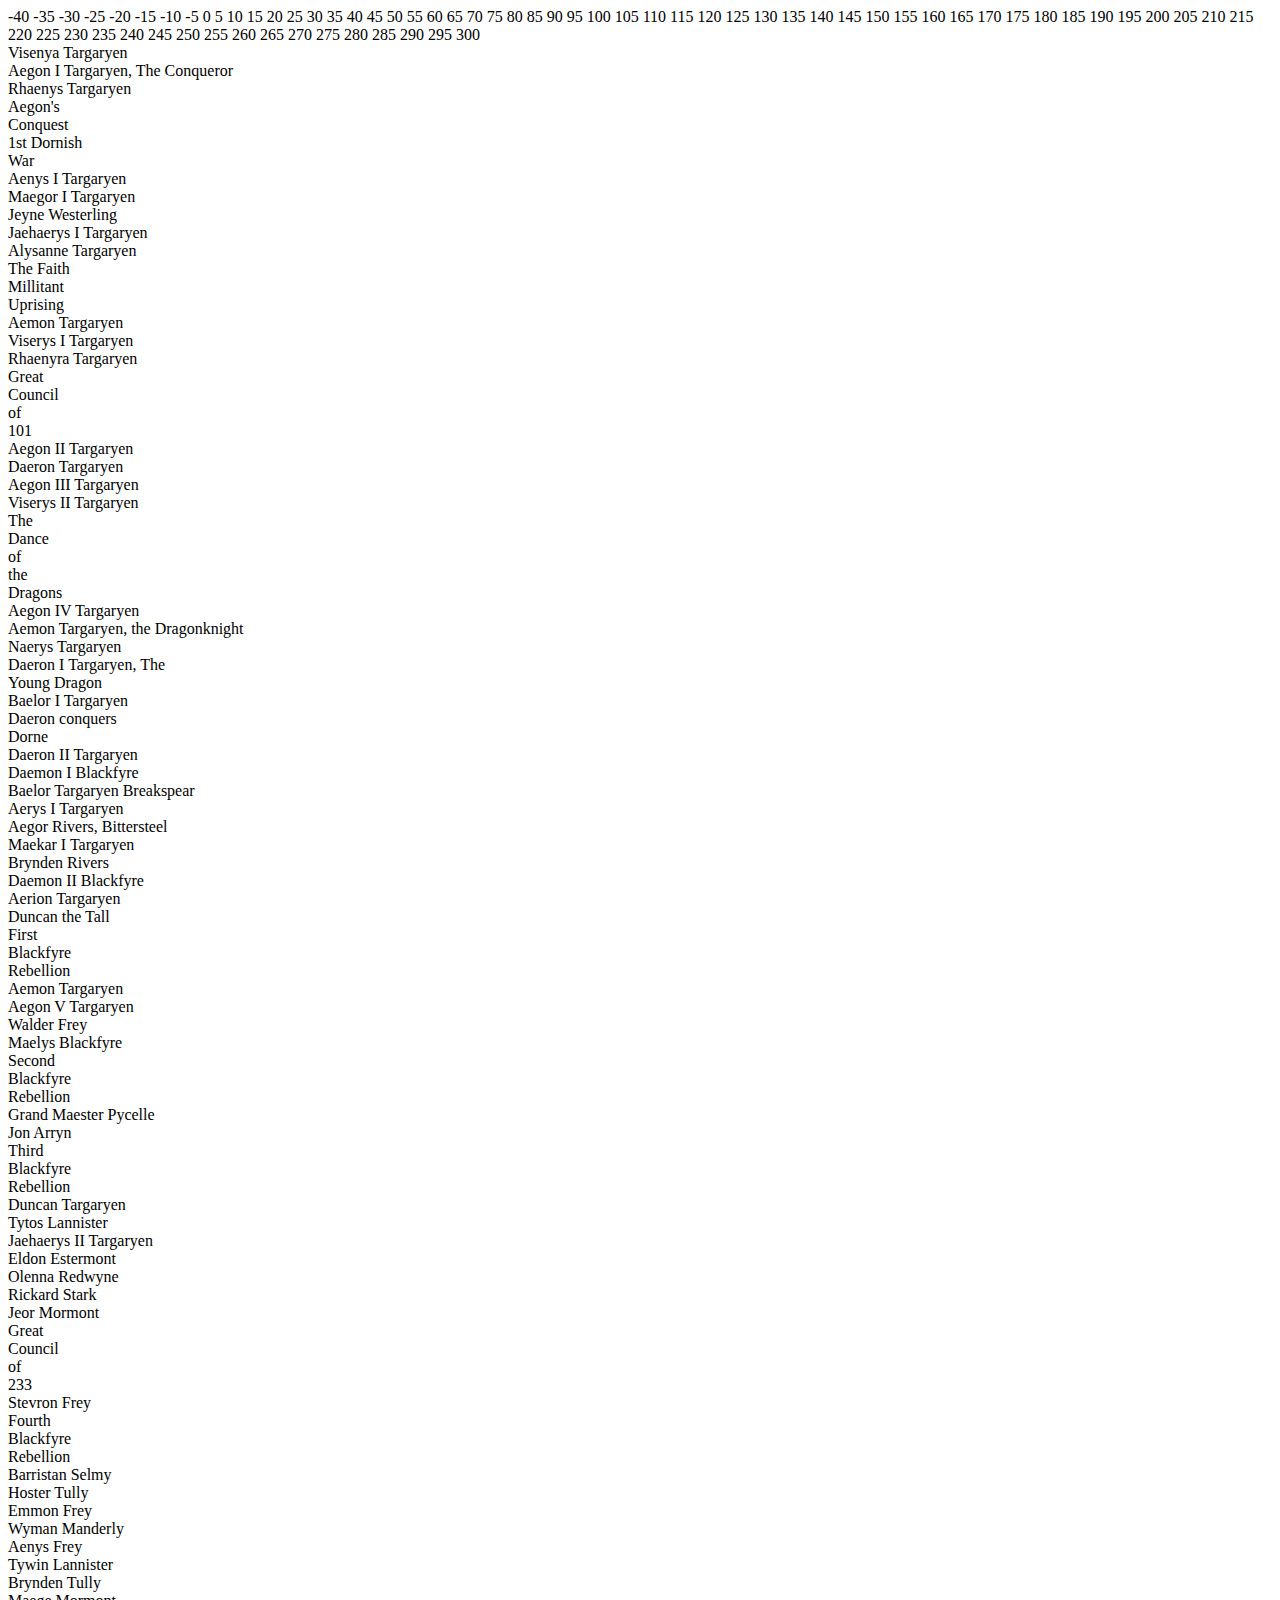
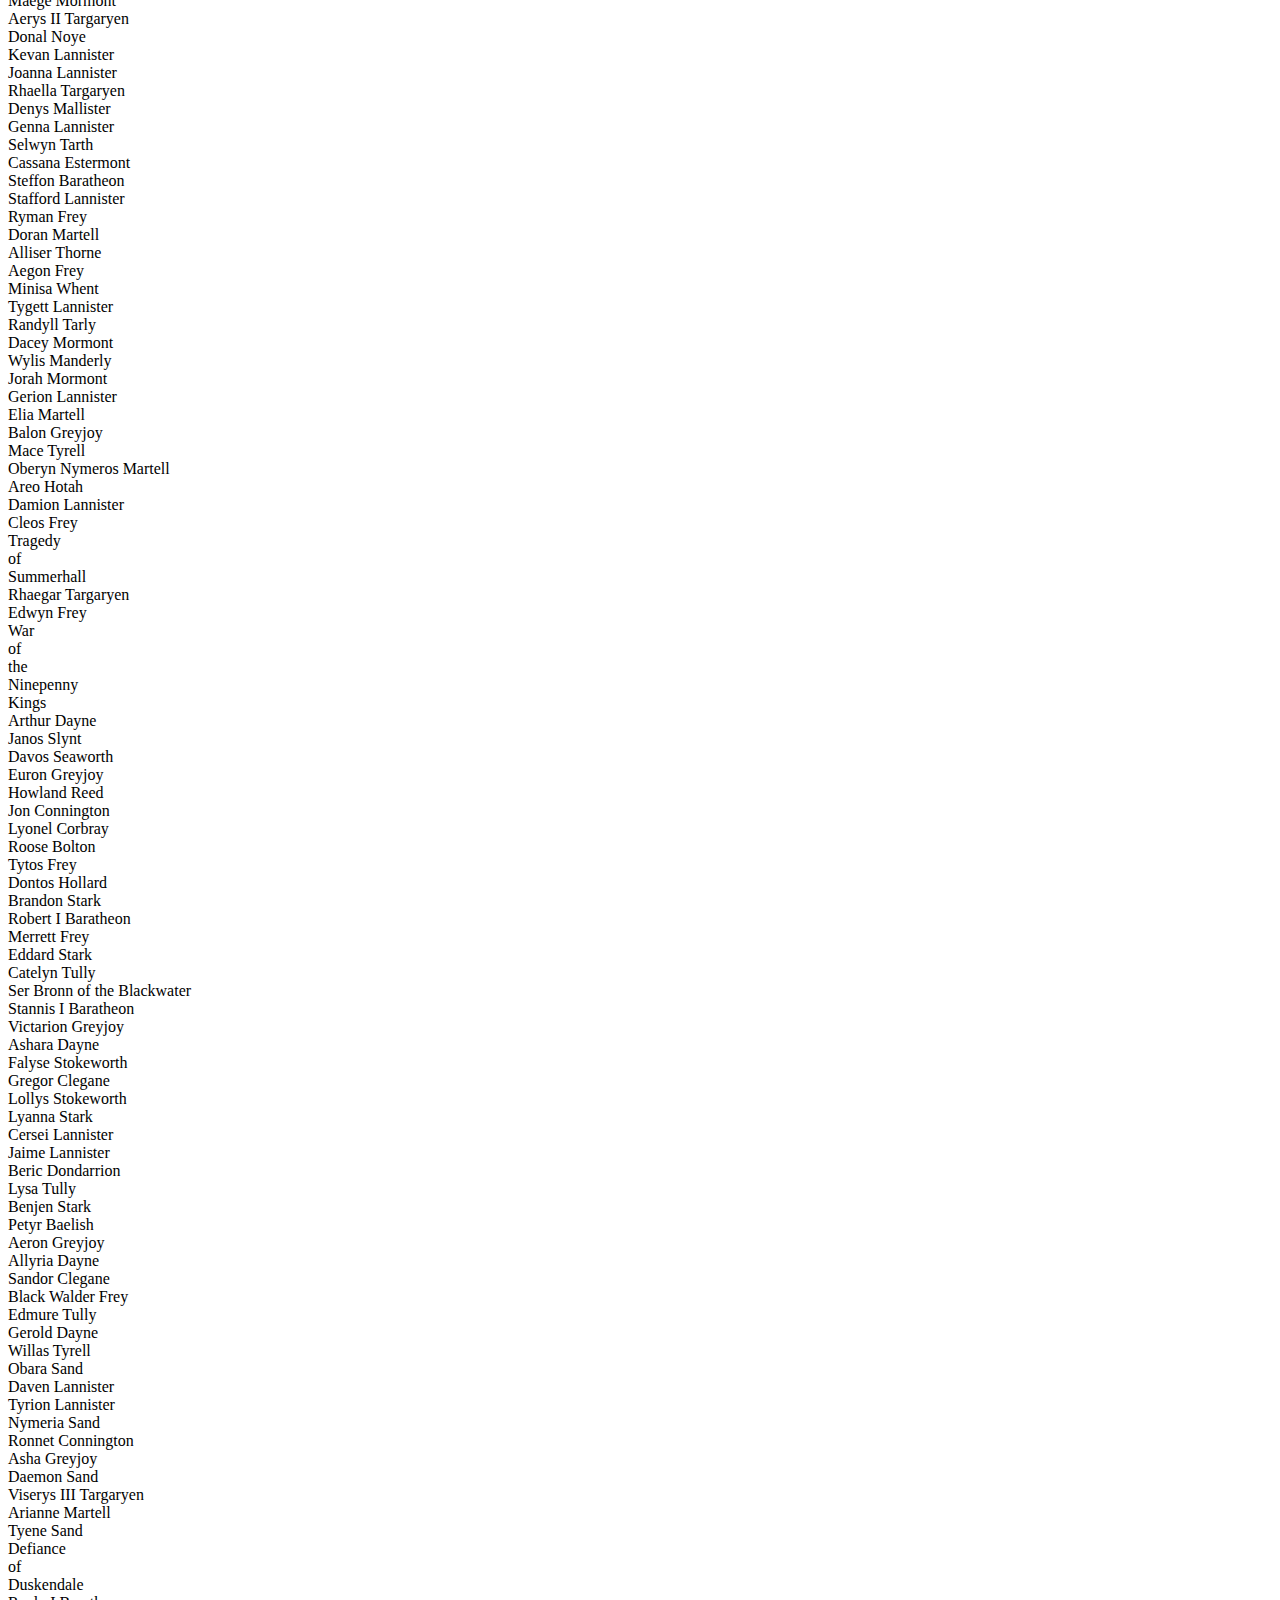
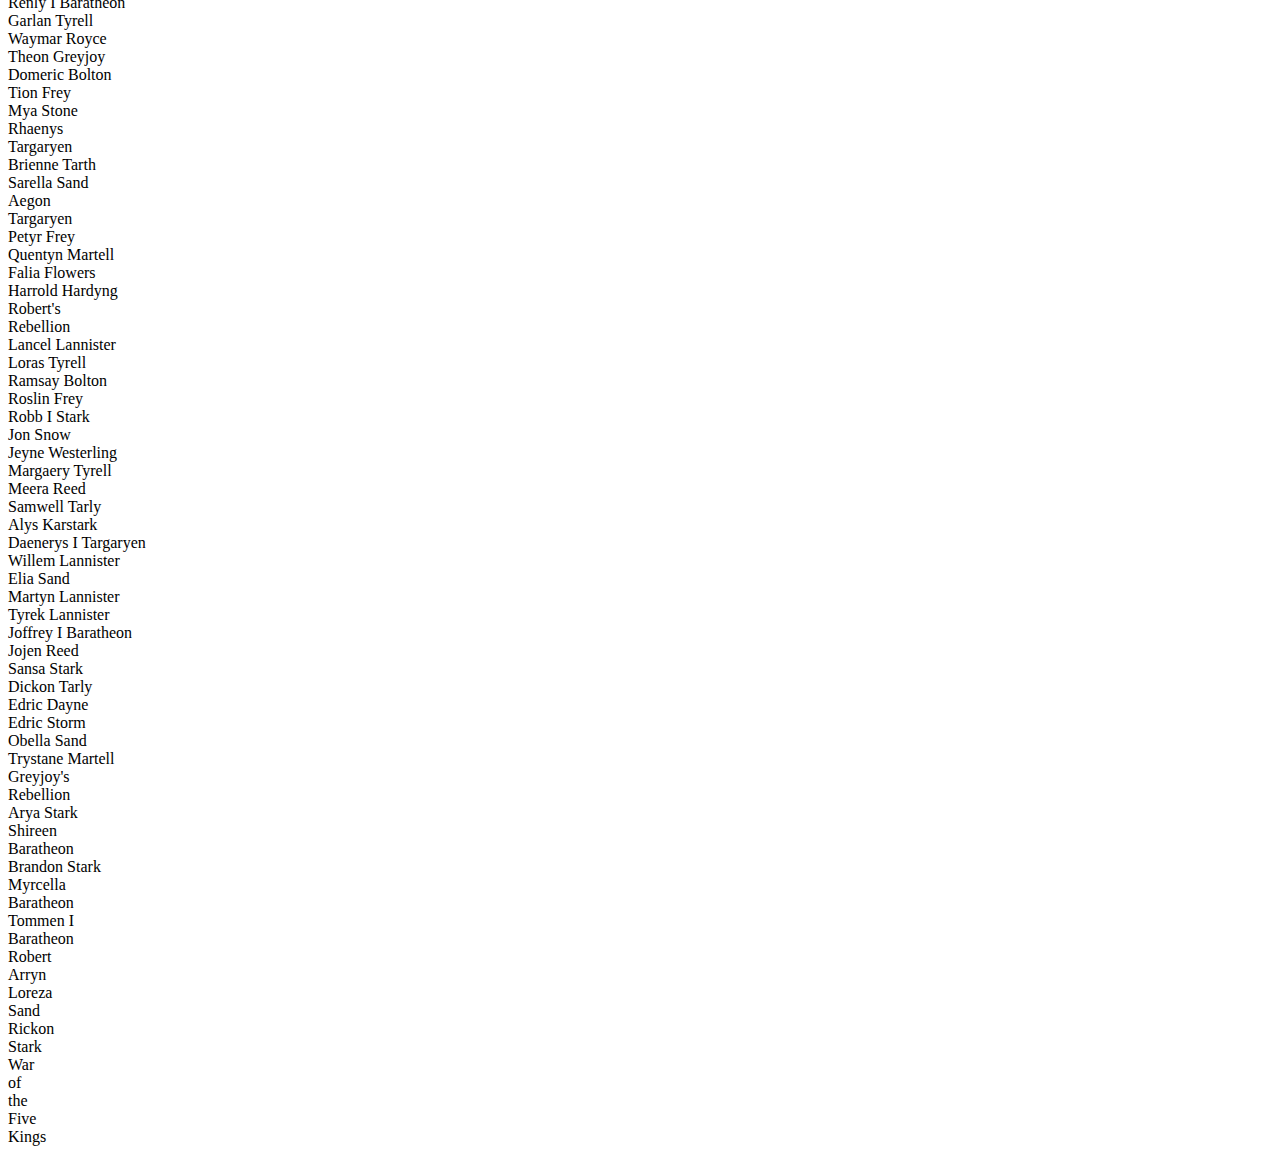
==== index.html @ 1d9d742e "Timeline" ====
<!DOCTYPE html>
<html>
    <link rel="stylesheet" href="D:\Users\malbright\Documents\Personal Projects\Website\asoiaf\asoiaf.css">
    <script type="text/javascript" src="D:\Users\malbright\Documents\Personal Projects\Website\asoiaf\asoiaf.js"></script>
  
<title>A Visual Guide to A Song of Ice and Fire Contemporaries</title>
<body>
	
		<label class="demoItem2"> -40</label>
		<label>-35</label>
		<label>-30</label>
		<label>-25</label>
		<label>-20</label>
		<label>-15</label>
		<label>-10</label>
		<label>-5</label> 
		<label>0</label>
		<label>5</label>
		<label>10</label>
		<label>15</label>
		<label>20</label>
		<label>25</label>
		<label>30</label>
		<label>35</label>
		<label>40</label>
		<label>45</label>
		<label>50</label>
		<label>55</label>
		<label>60</label>
		<label>65</label>
		<label>70</label>
		<label>75</label>
		<label>80</label>
		<label>85</label>
		<label>90</label>
		<label>95</label>
		<label>100</label>
		<label>105</label>
		<label>110</label>
		<label>115</label>
		<label>120</label>
		<label>125</label>
		<label>130</label>
		<label>135</label>
		<label>140</label>
		<label>145</label>
		<label>150</label>
		<label>155</label>
		<label>160</label>
		<label>165</label>
		<label>170</label>
		<label>175</label>
		<label>180</label>
		<label>185</label>
		<label>190</label>
		<label>195</label>
		<label>200</label>
		<label>205</label>
		<label>210</label>
		<label>215</label>
		<label>220</label>
		<label>225</label>
		<label>230</label>
		<label>235</label>
		<label>240</label>
		<label>245</label>
		<label>250</label>
		<label>255</label>
		<label>260</label>
		<label>265</label>
		<label>270</label>
		<label>275</label>
		<label>280</label>
		<label>285</label>
		<label>290</label>
		<label>295</label>
		<label>300</label>
		
	
</body>
<div id="targaryen" style="width:730px" class="visenya">Visenya Targaryen</div>
<div id="targaryen" style="width:640px" class="aegon1"><div class="king">Aegon I Targaryen, The Conqueror</div></div>
<div id="targaryen" style="width:360px" class="rhaenys">Rhaenys Targaryen</div>
<div id="event" style="width:30px" class="conquest">Aegon's Conquest</div>
<div id="event" style="width:90px" class="dorne1">1st Dornish War</div>
<div id="targaryen" style="width:350px" class="aenys1"><div class="king">Aenys I Targaryen</div></div>
<div id="targaryen" style="width:360px" class="maegor1"><div class="king">Maegor I Targaryen</div></div>
<div id="westerling" style="width:200px" class="jeyne1">Jeyne Westerling</div>
<div id="targaryen" style="width:690px" class="jaehaerys1"><div class="king">Jaehaerys I Targaryen</div></div>
<div id="targaryen" style="width:640px" class="alysanne">Alysanne Targaryen</div>
<div id="event" style="width:70px" class="faith">The Faith Millitant Uprising</div>
<div id="targaryen" style="width:400px" class="aemon1">Aemon Targaryen</div>
<div id="targaryen" style="width:520px" class="viserys1"><div class="king">Viserys I Targaryen</div></div>
<div id="targaryen" style="width:330px" class="rhaenyra1">Rhaenyra Targaryen</div>
<div id="event" style="width:10px" class="council1">Great Council of 101</div>
<div id="targaryen" style="width:300px" class="aegon2"><div class="king">Aegon II Targaryen</div></div>
<div id="targaryen" style="width:160px" class="daeron1">Daeron Targaryen</div>
<div id="targaryen" style="width:370px" class="aegon3"><div class="king">Aegon III Targaryen</div></div>
<div id="targaryen" style="width:500px" class="viserys2"><div class="king">Viserys II Targaryen</div></div>
<div id="event" style="width:20px" class="dance">The Dance of the Dragons</div>
<div id="targaryen" style="width:490px" class="aegon4"><div class="king">Aegon IV Targaryen</div></div>
<div id="targaryen" style="width:470px" class="aemon2">Aemon Targaryen, the Dragonknight</div>
<div id="targaryen" style="width:460px" class="naerys">Naerys Targaryen</div>
<div id="targaryen" style="width:180px" class="daeron2"><div class="king">Daeron I Targaryen, The Young Dragon</div></div>
<div id="targaryen" style="width:270px" class="baelor1"><div class="king">Baelor I Targaryen</div></div>
<div id="event" style="width:140px" class="dorne2">Daeron conquers Dorne</div>
<div id="targaryen" style="width:560px" class="daeron3"><div class="king">Daeron II Targaryen</div></div>
<div id="blackfyre" style="width:260px" class="daemon1">Daemon I Blackfyre</div>
<div id="targaryen" style="width:390px" class="baelor2">Baelor Targaryen Breakspear</div>
<div id="targaryen" style="width:490px" class="aerys1"><div class="king">Aerys I Targaryen</div></div>
<div id="bittersteel" style="width:690px" class="bittersteel">Aegor Rivers, Bittersteel</div>
<div id="targaryen" style="width:590px" class="maekar1"><div class="king">Maekar I Targaryen</div></div>
<div id="bloodraven" style="width:1250px" class="bloodraven">Brynden Rivers</div>
<div id="blackfyre" style="width:310px" class="daemon2">Daemon II Blackfyre</div>
<div id="targaryen" style="width:410px" class="aerion">Aerion Targaryen</div>
<div id="duncan" style="width:680px" class="serduncan">Duncan the Tall</div>
<div id="event" style="width:10px" class="blackfyre1">First Blackfyre Rebellion</div>
<div id="targaryen" style="width:1020px" class="aemon3">Aemon Targaryen</div>
<div id="targaryen" style="width:590px" class="aegon5"><div class="king">Aegon V Targaryen</div></div>
<div id="frey" style="width:920px" class="walder1">Walder Frey</div>
<div id="blackfyre" style="width:500px" class="maelys">Maelys Blackfyre</div>
<div id="event" style="width:10px" class="blackfyre2">Second Blackfyre Rebellion</div>
<div id="maester" style="width:840px" class="pycelle">Grand Maester Pycelle</div>
<div id="arryn" style="width:810px" class="jonarryn">Jon Arryn</div>
<div id="event" style="width:10px" class="blackfyre3">Third Blackfyre Rebellion</div>
<div id="targaryen" style="width:390px" class="duncan">Duncan Targaryen</div>
<div id="lannister" style="width:470px" class="tytos">Tytos Lannister</div>
<div id="targaryen" style="width:370px" class="jaehaerys2"><div class="king">Jaehaerys II Targaryen</div></div>
<div id="estermont" style="width:720px" class="eldon">Eldon Estermont</div>
<div id="redwyne" style="width:720px" class="olenna">Olenna Redwyne</div>
<div id="stark" style="width:520px" class="rickard">Rickard Stark</div>
<div id="mormont" style="width:690px" class="jeor">Jeor Mormont</div>
<div id="event" style="width:10px" class="council2">Great Council of 233</div>
<div id="frey" style="width:660px" class="stevron">Stevron Frey</div>
<div id="event" style="width:10px" class="blackfyre4">Fourth Blackfyre Rebellion</div>
<div id="selmy" style="width:640px" class="barristan">Barristan Selmy</div>
<div id="tully" style="width:620px" class="hoster">Hoster Tully</div>
<div id="frey" style="width:630px" class="emmon">Emmon Frey</div>
<div id="manderly" style="width:610px" class="wyman">Wyman Manderly</div>
<div id="frey" style="width:600px" class="aenysfrey">Aenys Frey</div>
<div id="lannister" style="width:580px" class="tywin">Tywin Lannister</div>
<div id="tully" style="width:580px" class="blackfish">Brynden Tully</div>
<div id="mormont" style="width:580px" class="maege">Maege Mormont</div>
<div id="targaryen" style="width:390px" class="aerys2"><div class="king">Aerys II Targaryen</div></div>
<div id="noye" style="width:560px" class="donal">Donal Noye</div>
<div id="lannister" style="width:560px" class="kevan">Kevan Lannister</div>
<div id="lannister" style="width:280px" class="joanna">Joanna Lannister</div>
<div id="targaryen" style="width:390px" class="rhaella">Rhaella Targaryen</div>
<div id="mallister" style="width:550px" class="denys">Denys Mallister</div>
<div id="lannister" style="width:550px" class="genna">Genna Lannister</div>
<div id="tarth" style="width:550px" class="selwyn">Selwyn Tarth</div>
<div id="estermont" style="width:320px" class="cassana">Cassana Estermont</div>
<div id="baratheon" style="width:320px" class="steffon">Steffon Baratheon</div>
<div id="lannister" style="width:530px" class="stafford">Stafford Lannister</div>
<div id="frey" style="width:540px" class="ryman">Ryman Frey</div>
<div id="martell" style="width:530px" class="doran">Doran Martell</div>
<div id="thorne" style="width:520px" class="alliser">Alliser Thorne</div>
<div id="frey" style="width:500px" class="aegonfrey">Aegon Frey</div>
<div id="whent" style="width:280px" class="minisa">Minisa Whent</div>
<div id="lannister" style="width:350px" class="tygett">Tygett Lannister</div>
<div id="tarly" style="width:500px" class="randyll">Randyll Tarly</div>
<div id="mormont" style="width:470px" class="dacey">Dacey Mormont</div>
<div id="manderly" style="width:480px" class="wylis">Wylis Manderly</div>
<div id="mormont" style="width:460px" class="jorah">Jorah Mormont</div>
<div id="lannister" style="width:360px" class="gerion">Gerion Lannister</div>
<div id="martell" style="width:270px" class="elia">Elia Martell</div>
<div id="greyjoy" style="width:430px" class="balon">Balon Greyjoy</div>
<div id="tyrell" style="width:440px" class="mace">Mace Tyrell</div>
<div id="martell" style="width:430px" class="oberyn">Oberyn Nymeros Martell</div>
<div id="hotah" style="width:430px" class="areo">Areo Hotah</div>
<div id="lannister" style="width:430px" class="damion">Damion Lannister</div>
<div id="frey" style="width:410px" class="cleos">Cleos Frey</div>
<div id="event" style="width:10px" class="summerhall">Tragedy of Summerhall</div>
<div id="targaryen" style="width:240px" class="rhaegar">Rhaegar Targaryen</div>
<div id="frey" style="width:410px" class="edwyn">Edwyn Frey</div>
<div id="event" style="width:10px" class="ninepenny">War of the Ninepenny Kings</div>
<div id="dayne" style="width:230px" class="arthur">Arthur Dayne</div>
<div id="slynt" style="width:400px" class="janos">Janos Slynt</div>
<div id="seaworth" style="width:400px" class="davos">Davos Seaworth</div>
<div id="greyjoy" style="width:400px" class="euron">Euron Greyjoy</div>
<div id="reed" style="width:400px" class="howland">Howland Reed</div>
<div id="connington" style="width:400px" class="joncon">Jon Connington</div>
<div id="corbray" style="width:400px" class="lyonel">Lyonel Corbray</div>
<div id="bolton" style="width:400px" class="roose">Roose Bolton</div>
<div id="frey" style="width:380px" class="tytosfrey">Tytos Frey</div>
<div id="hollard" style="width:390px" class="dontos">Dontos Hollard</div>
<div id="stark" style="width:200px" class="brandon">Brandon Stark</div>
<div id="baratheon" style="width:360px" class="robert"><div class="king">Robert I Baratheon</div></div>
<div id="frey" style="width:380px" class="merrett">Merrett Frey</div>
<div id="stark" style="width:360px" class="ned">Eddard Stark</div>
<div id="tully" style="width:350px" class="cat">Catelyn Tully</div>
<div id="bronn" style="width:360px" class="bronn">Ser Bronn of the Blackwater</div>
<div id="baratheon" style="width:360px" class="stannis">Stannis I Baratheon</div>
<div id="greyjoy" style="width:360px" class="victarion">Victarion Greyjoy</div>
<div id="dayne" style="width:180px" class="ashara">Ashara Dayne</div>
<div id="stokeworth" style="width:350px" class="falyse">Falyse Stokeworth</div>
<div id="clegane" style="width:350px" class="gregor">Gregor Clegane</div>
<div id="stokeworth" style="width:350px" class="lollys">Lollys Stokeworth</div>
<div id="stark" style="width:170px" class="lyanna">Lyanna Stark</div>
<div id="lannister" style="width:340px" class="cersei">Cersei Lannister</div>
<div id="lannister" style="width:340px" class="jaime">Jaime Lannister</div>
<div id="dondarrion" style="width:320px" class="beric">Beric Dondarrion</div>
<div id="tully" style="width:330px" class="lysa">Lysa Tully</div>
<div id="stark" style="width:330px" class="benjen">Benjen Stark</div>
<div id="baelish" style="width:320px" class="petyr">Petyr Baelish</div>
<div id="greyjoy" style="width:310px" class="aeron">Aeron Greyjoy</div>
<div id="dayne" style="width:310px" class="allyria">Allyria Dayne</div>
<div id="clegane" style="width:300px" class="sandor">Sandor Clegane</div>
<div id="frey" style="width:300px" class="blackwalder">Black Walder Frey</div>
<div id="tully" style="width:300px" class="edmure">Edmure Tully</div>
<div id="dayne" style="width:300px" class="gerold">Gerold Dayne</div>
<div id="tyrell" style="width:300px" class="willas">Willas Tyrell</div>
<div id="sand" style="width:290px" class="obara">Obara Sand</div>
<div id="lannister" style="width:270px" class="daven">Daven Lannister</div>
<div id="lannister" style="width:270px" class="tyrion">Tyrion Lannister</div>
<div id="sand" style="width:260px" class="nymeria">Nymeria Sand</div>
<div id="connington" style="width:260px" class="ronnet">Ronnet Connington</div>
<div id="greyjoy" style="width:250px" class="asha">Asha Greyjoy</div>
<div id="sand" style="width:250px" class="daemonsand">Daemon Sand</div>
<div id="targaryen" style="width:220px" class="viserys3">Viserys III Targaryen</div>
<div id="martell" style="width:240px" class="arianne">Arianne Martell</div>
<div id="sand" style="width:240px" class="tyene">Tyene Sand</div>
<div id="event" style="width:10px" class="duskendale">Defiance of Duskendale</div>
<div id="baratheon" style="width:220px" class="renly">Renly I Baratheon</div>
<div id="tyrell" style="width:230px" class="garlan">Garlan Tyrell</div>
<div id="royce" style="width:190px" class="waymar">Waymar Royce</div>
<div id="greyjoy" style="width:220px" class="theon">Theon Greyjoy</div>
<div id="bolton" style="width:180px" class="domeric">Domeric Bolton</div>
<div id="frey" style="width:200px" class="tion">Tion Frey</div>
<div id="myastone" style="width:210px" class="mya">Mya Stone</div>
<div id="targaryen" style="width:30px" class="rhaenys2">Rhaenys Targaryen</div>
<div id="tarth" style="width:200px" class="brienne">Brienne Tarth</div>
<div id="sand" style="width:200px" class="sarella">Sarella Sand</div>
<div id="targaryen" style="width:20px" class="aegon6">Aegon Targaryen</div>
<div id="frey" style="width:190px" class="petyrfrey">Petyr Frey</div>
<div id="martell" style="width:190px" class="quentyn">Quentyn Martell</div>
<div id="flowers" style="width:190px" class="falia">Falia Flowers</div>
<div id="hardyng" style="width:190px" class="harrold">Harrold Hardyng</div>
<div id="event" style="width:10px" class="rebellion">Robert's Rebellion</div>
<div id="lannister" style="width:180px" class="lancel">Lancel Lannister</div>
<div id="tyrell" style="width:180px" class="loras">Loras Tyrell</div>
<div id="bolton" style="width:180px" class="ramsay">Ramsay Bolton</div>
<div id="frey" style="width:180px" class="roslin">Roslin Frey</div>
<div id="stark" style="width:160px" class="robb">Robb I Stark</div>
<div id="jonsnow" style="width:170px" class="jonsnow">Jon Snow</div>
<div id="westerling" style="width:170px" class="jeyne2">Jeyne Westerling</div>
<div id="tyrell" style="width:170px" class="margaery">Margaery Tyrell</div>
<div id="reed" style="width:170px" class="meera">Meera Reed</div>
<div id="tarly" style="width:170px" class="sam">Samwell Tarly</div>
<div id="karstark" style="width:160px" class="alysannek">Alys Karstark</div>
<div id="targaryen" style="width:160px" class="daenerys">Daenerys I Targaryen</div>
<div id="lannister" style="width:140px" class="willem">Willem Lannister</div>
<div id="sand" style="width:150px" class="eliasand">Elia Sand</div>
<div id="lannister" style="width:150px" class="martyn">Martyn Lannister</div>
<div id="lannister" style="width:130px" class="tyrek">Tyrek Lannister</div>
<div id="baratheon" style="width:140px" class="joffrey"><div class="king">Joffrey I Baratheon</div></div>
<div id="reed" style="width:140px" class="jojen">Jojen Reed</div>
<div id="stark" style="width:140px" class="sansa">Sansa Stark</div>
<div id="tarly" style="width:130px" class="dickon">Dickon Tarly</div>
<div id="dayne" style="width:130px" class="edric">Edric Dayne</div>
<div id="storm" style="width:130px" class="edricstorm">Edric Storm</div>
<div id="sand" style="width:130px" class="obella">Obella Sand</div>
<div id="martell" style="width:130px" class="trystane">Trystane Martell</div>
<div id="event" style="width:10px" class="greyjoy">Greyjoy's Rebellion</div>
<div id="stark" style="width:110px" class="arya">Arya Stark</div>
<div id="baratheon" style="width:110px" class="shireen">Shireen Baratheon</div>
<div id="stark" style="width:100px" class="bran">Brandon Stark</div>
<div id="baratheon" style="width:100px" class="myrcella">Myrcella Baratheon</div>
<div id="baratheon" style="width:90px" class="tommen"><div class="king">Tommen I Baratheon</div></div>
<div id="arryn" style="width:80px" class="sweetrobin">Robert Arryn</div>
<div id="sand" style="width:70px" class="loreza">Loreza Sand</div>
<div id="stark" style="width:50px" class="rickon">Rickon Stark</div>
<div id="event" style="width:20px" class="kings5">War of the Five Kings</div>
























































</html>
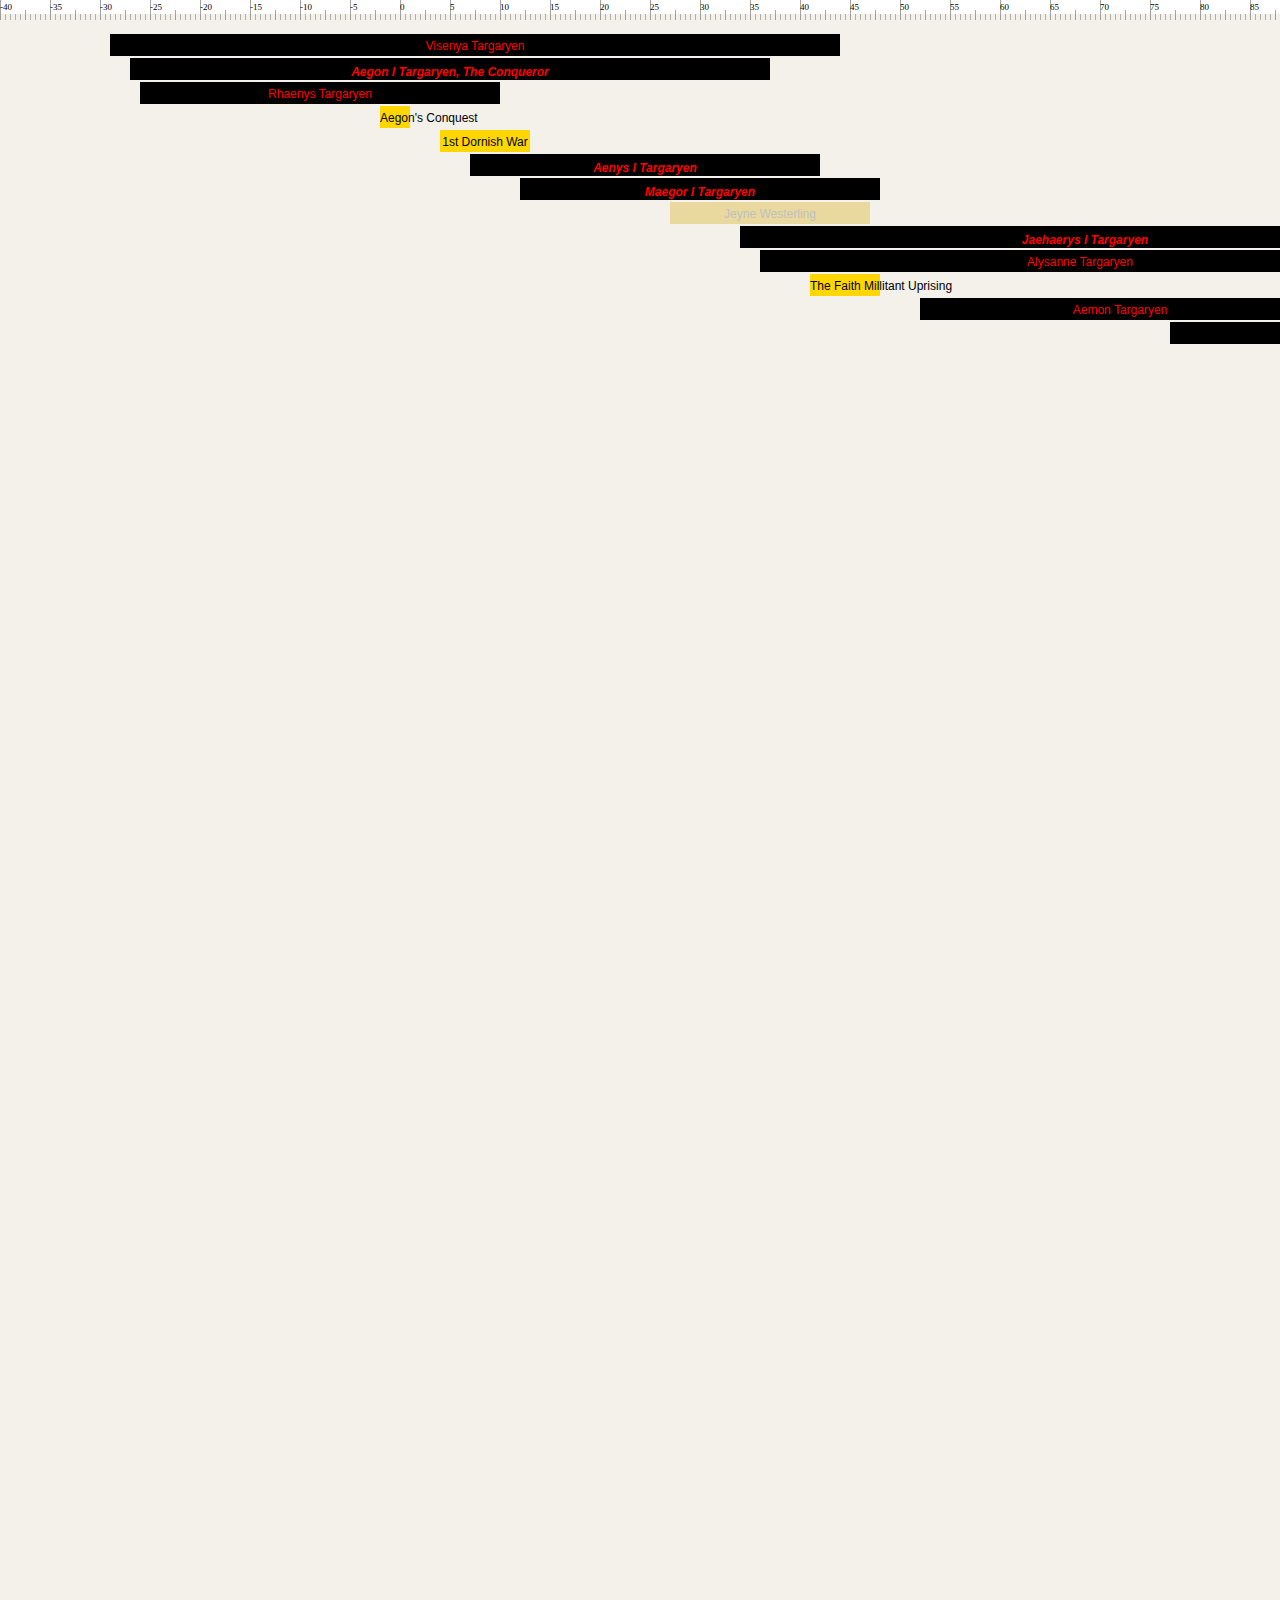
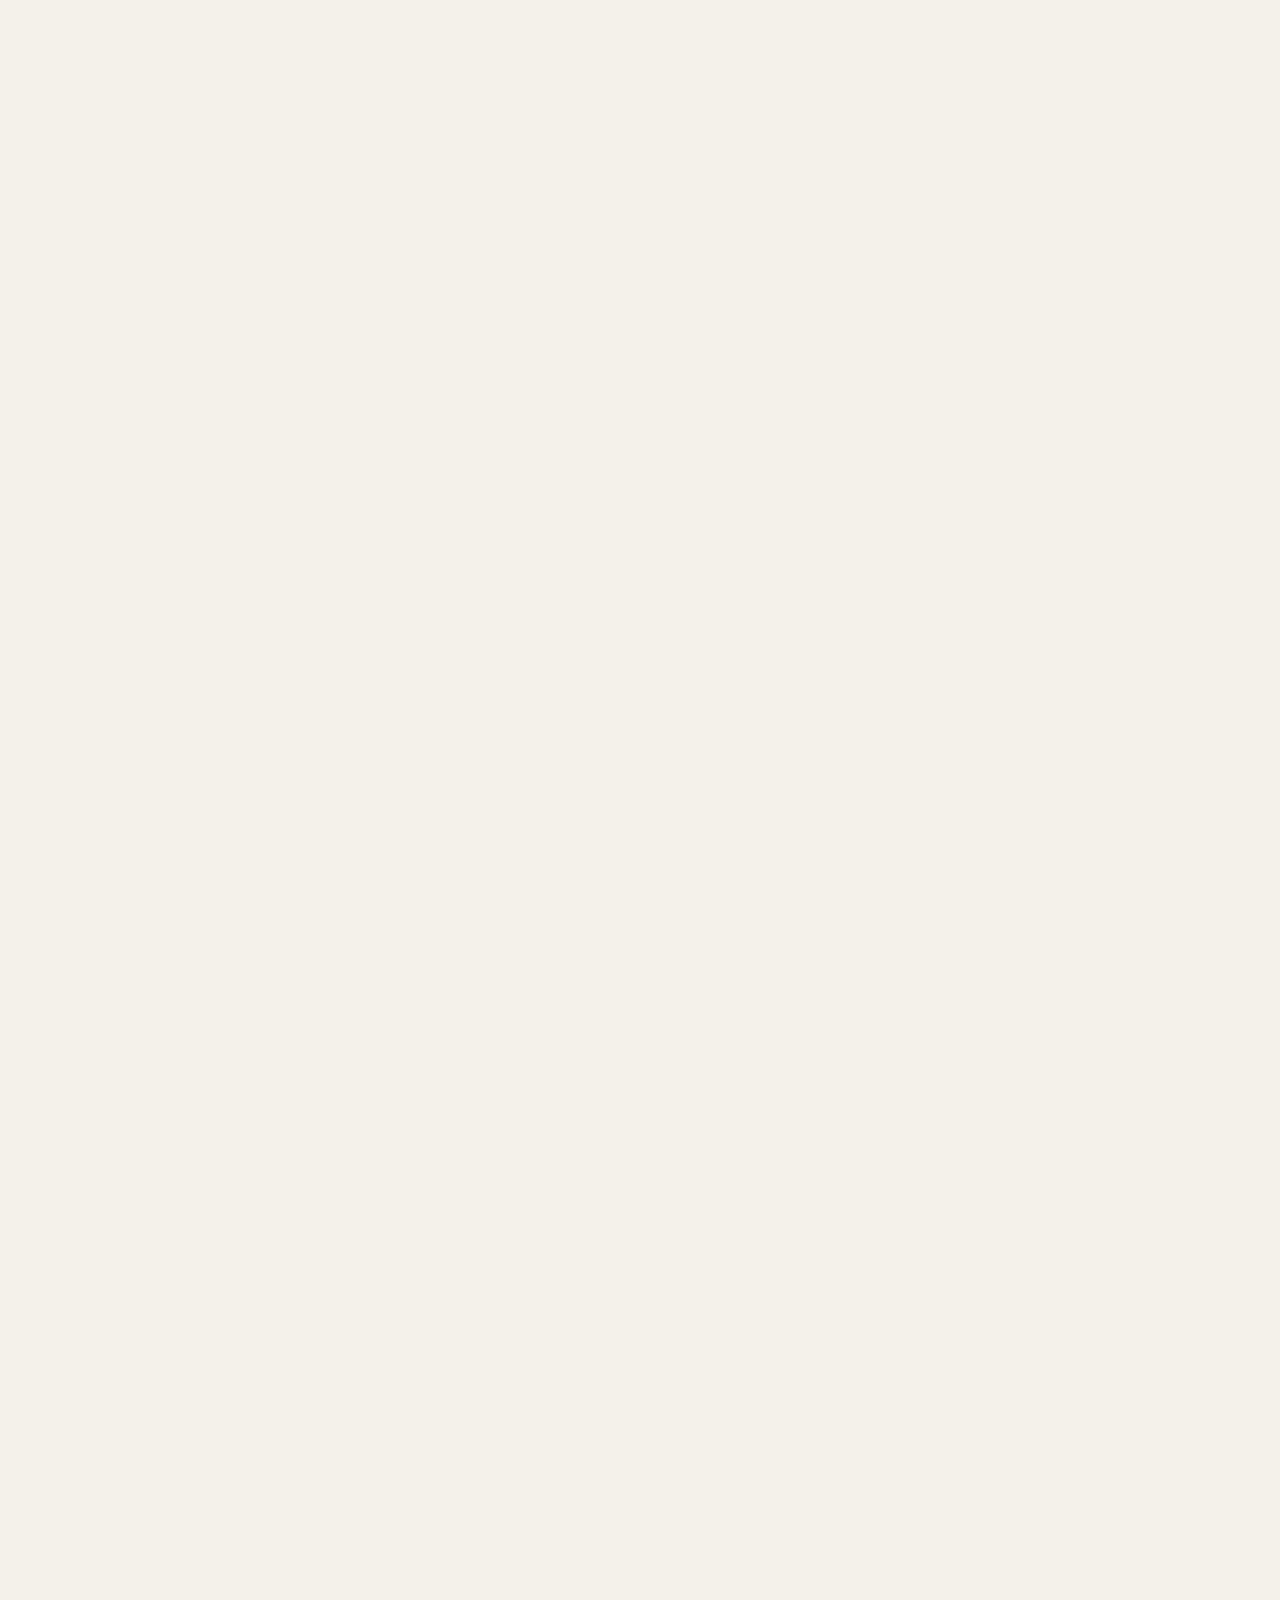
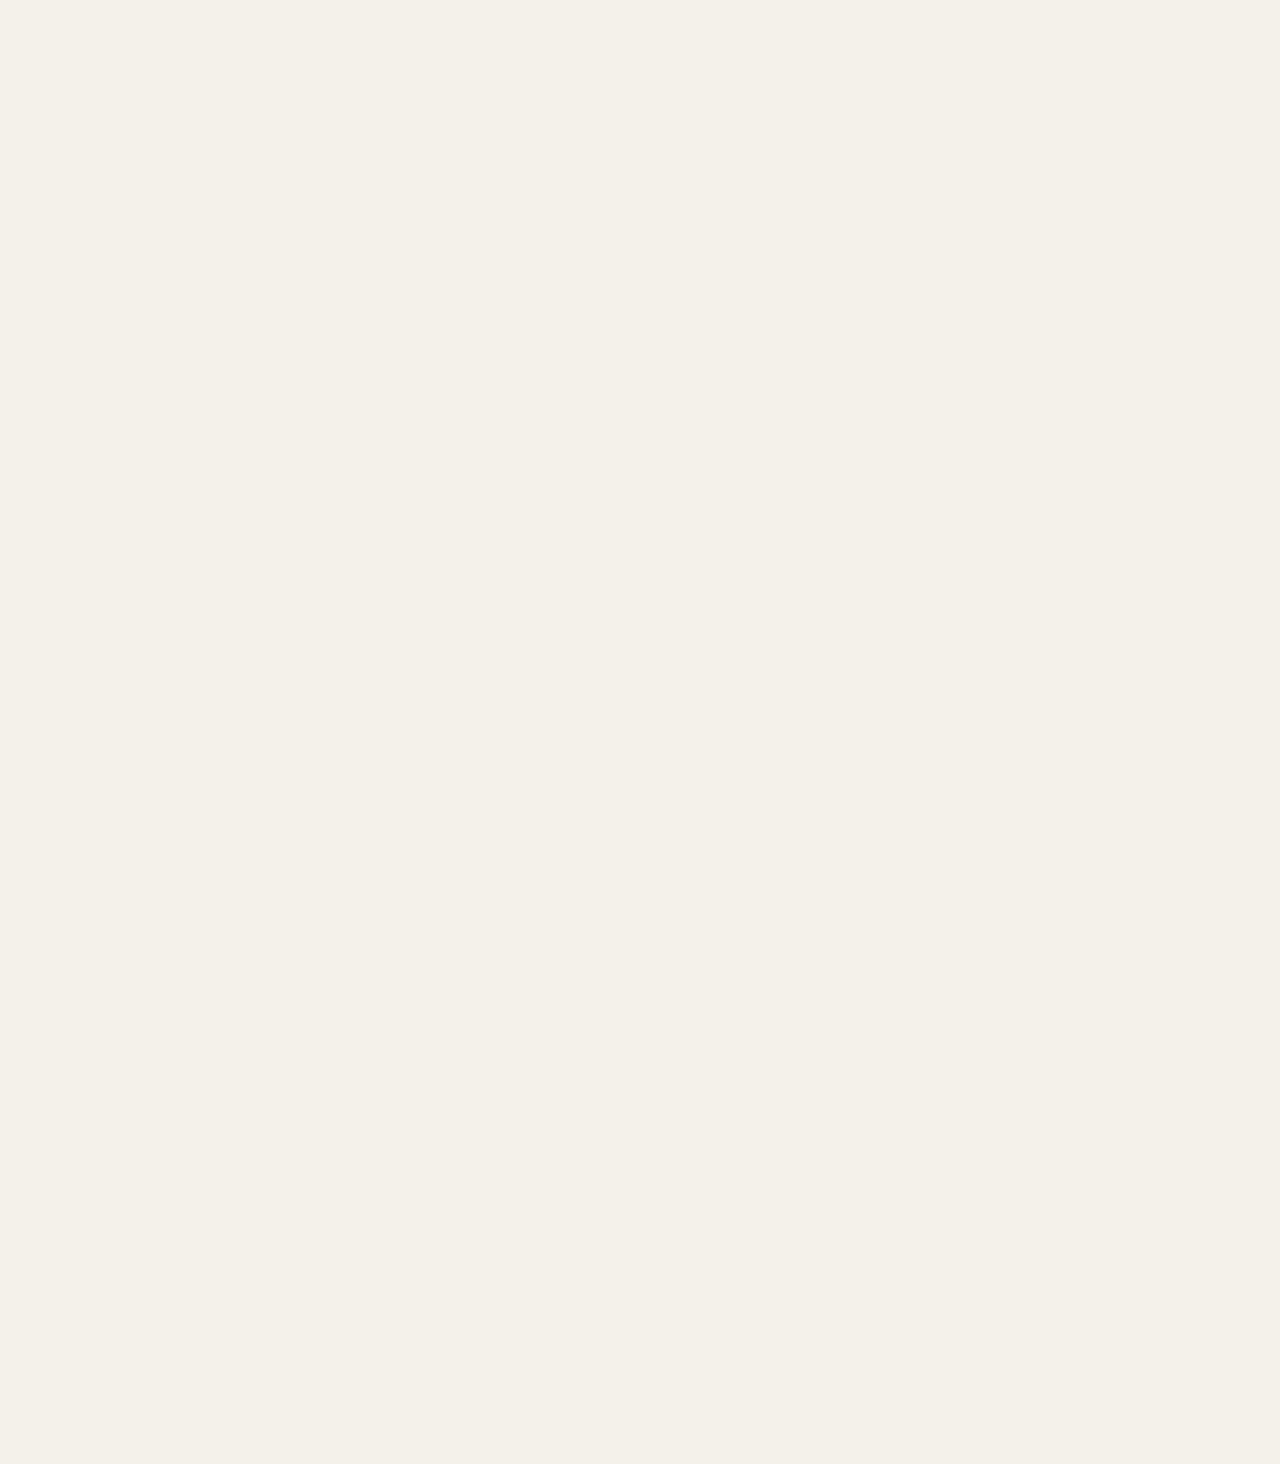
==== commit d2ef4fa7: "done" ====
--- a/index.html
+++ b/index.html
@@ -1,6 +1,6 @@
 <!DOCTYPE html>
 <html>
-    <link rel="stylesheet" href="D:\Users\malbright\Documents\Personal Projects\Website\asoiaf\asoiaf.css">
+    <link rel="stylesheet" href="asoiaf.css">
     <script type="text/javascript" src="D:\Users\malbright\Documents\Personal Projects\Website\asoiaf\asoiaf.js"></script>
   
 <title>A Visual Guide to A Song of Ice and Fire Contemporaries</title>
--- a/asoiaf.css
+++ b/asoiaf.css
@@ -0,0 +1,654 @@
+body {
+  background-color: #f4f1ea;
+  background-image: 
+    linear-gradient(90deg, 
+      rgba(73, 73, 73, 0.5) 0, 
+      rgba(73, 73, 73, 0.5) 2%, 
+      transparent 2%
+    ), 
+    linear-gradient(180deg, 
+      #ffffff 50%, 
+      transparent 50%
+    ), 
+    linear-gradient(90deg, 
+      transparent 50%, 
+      rgba(73, 73, 73, 0.5) 50%, 
+      rgba(73, 73, 73, 0.5) 52%, 
+      transparent 52%
+    ), 
+    linear-gradient(180deg, 
+      #ffffff 70%, 
+      transparent 70%
+    ), 
+    linear-gradient(90deg, 
+      transparent 10%,
+      rgba(73, 73, 73, 0.4) 10%, 
+      rgba(73, 73, 73, 0.4) 12%, 
+      transparent 12%, 
+      
+      transparent 20%,
+      rgba(73, 73, 73, 0.4) 20%, 
+      rgba(73, 73, 73, 0.4) 22%, 
+      transparent 22%, 
+      
+      transparent 30%, 
+      rgba(73, 73, 73, 0.4) 30%,
+      rgba(73, 73, 73, 0.4) 32%, 
+      transparent 32%, 
+      
+      transparent 40%, 
+      rgba(73, 73, 73, 0.4) 40%, 
+      rgba(73, 73, 73, 0.4) 42%, 
+      transparent 42%, 
+      
+      transparent 60%, 
+      rgba(73, 73, 73, 0.4) 60%, 
+      rgba(73, 73, 73, 0.4) 62%, 
+      transparent 62%, 
+      
+      transparent 70%, 
+      rgba(73, 73, 73, 0.4) 70%, 
+      rgba(73, 73, 73, 0.4) 72%, 
+      transparent 72%, 
+      
+      transparent 80%, 
+      rgba(73, 73, 73, 0.4) 80%, 
+      rgba(73, 73, 73, 0.4) 82%, 
+      transparent 82%, 
+      
+      transparent 90%, 
+      rgba(73, 73, 73, 0.4) 90%, 
+      rgba(73, 73, 73, 0.4) 92%, 
+      transparent 92%
+    );
+  background-size: 50px 20px;
+  background-repeat: repeat-x;
+  min-height: 20px;
+  
+  /* only needed for labels */
+  white-space:nowrap;
+  font-size:0;
+  margin:0;
+  padding:0;
+}
+label {
+  font-size:9px;
+  padding-top:2px;
+  display:inline-block;
+  width:50px;
+  text-indent:0px;
+
+}
+div{
+    text-align: center;
+    height: 20px;
+    line-height: 20px;
+    font-size: 12px;
+    font-family: sans-serif;
+    padding-top: 2px;
+}
+.fixed{
+	position: fixed;
+	top:20px;
+	left: 0;
+	right: 0;
+}
+
+#event{
+    background-color: gold;
+    color:black;
+}  
+    
+
+.king{
+    font-style: italic;
+    font-weight: bold;
+   
+}
+
+#arryn{
+    background-color:#0983df;
+    color:white;
+    position: relative;
+    
+   
+}
+#baelish{
+    background-color:#037a03;
+    color:#ededed;
+    position: relative;
+    
+   
+}
+#baratheon{
+    background-color:#eecf09;
+    color:black;
+    position: relative;
+    
+   
+}
+#blackfyre{
+    background-color:red;
+    color:black;
+    position: relative;
+    
+   
+}
+#bolton{
+    background-color:#ff93ca;
+    color:#e14233;
+    position: relative;
+    
+   
+}
+#bronn{
+    background-color:#676767;
+    color:#00c000;
+    position: relative;
+    
+   
+}
+#clegane{
+    background-color:yellow;
+    color:black;
+    position: relative;
+    
+   
+}
+#connington{
+    background-color:white;
+    color:red;
+    position: relative;
+    
+   
+}
+#corbray{
+    background-color:white;
+    color:black;
+    position: relative;
+    
+   
+}
+#dayne{
+    background-color:#b378d4;
+    color:silver;
+    position: relative;
+    
+   
+}
+#dondarrion{
+    background-color:black;
+    color:purple;
+    position: relative;
+    
+   
+}
+#duncan{
+    background-color:white;
+    color:black;
+    position: relative;
+    
+   
+}
+#estermont{
+    background-color:#98fb98;
+    color:#006400;
+    position: relative;
+    
+   
+}
+#frey{
+    background-color:silver;
+    color:#1f43eb;
+    position: relative;
+    
+   
+}
+#greyjoy{
+    background-color:black;
+    color:gold;
+    position: relative;
+    
+   
+}
+#hardyng{
+    background-color:#e14334;
+    color:white;
+    position: relative;
+    
+   
+}
+#karstark{
+    background-color:black;
+    color:white;
+    position: relative;
+    
+   
+}
+#lannister{
+    background-color:#990000;
+    color:#ffe53b;
+    position: relative;
+    
+   
+}
+#maester{
+    background-color:silver;
+    color:white;
+    position: relative;
+    
+   
+}
+#mallister{
+    background-color:#650099;
+    color:silver;
+    position: relative;
+    
+   
+}
+#manderly{
+    background-color:#019da9;
+    color:#004f00;
+    position: relative;
+    
+   
+}
+#martell{
+    background-color:#f28b16;
+    color:#cf2727;
+    position: relative;
+    
+   
+}
+#mormont{
+    background-color:#3c843c;
+    color:black;
+    position: relative;
+    
+   
+}
+#noye{
+    background-color:black;
+    color:white;
+    position: relative;
+    
+   
+}
+#redwyne{
+    background-color:#2d35aa;
+    color:#8b0064;
+    position: relative;
+    
+   
+}
+#reed{
+    background-color:#63906b;
+    color:black;
+    position: relative;
+    
+   
+}
+#royce{
+    background-color:#d4603b;
+    color:#2d2d2d;
+    position: relative;
+    
+   
+}
+#seaworth{
+    background-color:#5d5d5d;
+    color:black;
+    position: relative;
+    
+   
+}
+#selmy{
+    background-color:white;
+    color:black;
+    position: relative;
+    
+   
+}
+#slynt{
+    background-color:black;
+    color:white;
+    position: relative;
+    
+   
+}
+#stark{
+    background-color:white;
+    color:#909090;
+    position: relative;
+    
+   
+}
+#stokeworth{
+    background-color:#009800;
+    color:white;
+    position: relative;
+    
+   
+}
+#targaryen{
+    background-color:black;
+    color:red;
+    position: relative;
+    
+   
+}
+#tarly{
+    background-color:#009800;
+    color:#e14333;
+    position: relative;
+    
+   
+}
+#tarth{
+    background-color:#ff007f;
+    color:#0000ff;
+    position: relative;
+    
+   
+}
+#tully{
+    background-color:#0909c0;
+    color:#ae1616;
+    position: relative;
+    
+   
+}
+#tyrell{
+    background-color:#0a840a;
+    color:gold;
+    position: relative;
+    
+   
+}
+#westerling{
+    background-color:#ead99e;
+    color:silver;
+    position: relative;
+    
+   
+}
+#whent{
+    background-color:yellow;
+    color:black;
+    position: relative;
+    
+   
+}
+#bittersteel{
+    background-color:#d5ac1d;
+    color:red;
+    position: relative;
+    
+   
+}
+#bloodraven{
+    background-color:black;
+    color:white;
+    position: relative;
+    
+   
+}
+#thorne{
+    background-color:black;
+    color:white;
+    position: relative;
+    
+   
+}
+#thorne{
+    background-color:black;
+    color:white;
+    position: relative;
+    
+   
+}
+#hotah{
+    background-color:#f28b16;
+    color:#cf2727;
+    position: relative;
+    
+   
+}
+#sand{
+    background-color:#cf2727;
+    color:#f28b16;
+    position: relative;
+    
+   
+}
+#myastone{
+    background-color:#d3a730;
+    color:#a034a0;
+    position: relative;
+    
+   
+}
+#flowers{
+    background-color:#cfaf7b;
+    color:blue;
+    position: relative;
+    
+   
+}
+#jonsnow{
+    background-color:black;
+    color:white;
+    position: relative;
+    
+   
+}
+#storm{
+    background-color:black;
+    color:#eecf09;
+    position: relative;
+    
+   
+}
+#hollard{
+    background-color:pink;
+    color:red;
+    position: relative;
+    
+   
+}
+
+
+
+.visenya{position: absolute; margin-top: 2px; top:20px; left:110px;}
+.aegon1{position: relative; margin-top: 2px; top:20px; left:130px;}
+.rhaenys{position: relative; margin-top: 2px; top:20px; left:140px;}
+.conquest{position: relative; margin-top: 2px; top:20px; left:380px;}
+.dorne1{position: relative; margin-top: 2px; top:20px; left:440px;}
+.aenys1{position: relative; margin-top: 2px; top:20px; left:470px;}
+.maegor1{position: relative; margin-top: 2px; top:20px; left:520px;}
+.jeyne1{position: relative; margin-top: 2px; top:20px; left:670px;}
+.jaehaerys1{position: relative; margin-top: 2px; top:20px; left:740px;}
+.alysanne{position: relative; margin-top: 2px; top:20px; left:760px;}
+.faith{position: relative; margin-top: 2px; top:20px; left:810px;}
+.aemon1{position: relative; margin-top: 2px; top:20px; left:920px;}
+.viserys1{position: relative; margin-top: 2px; top:20px; left:1170px;}
+.rhaenyra1{position: relative; margin-top: 2px; top:20px; left:1370px;}
+.council1{position: relative; margin-top: 2px; top:20px; left:1410px;}
+.aegon2{position: relative; margin-top: 2px; top:20px; left:1470px;}
+.daeron1{position: relative; margin-top: 2px; top:20px; left:1540px;}
+.aegon3{position: relative; margin-top: 2px; top:20px; left:1600px;}
+.viserys2{position: relative; margin-top: 2px; top:20px; left:1620px;}
+.dance{position: relative; margin-top: 2px; top:20px; left:1690px;}
+.aegon4{position: relative; margin-top: 2px; top:20px; left:1750px;}
+.aemon2{position: relative; margin-top: 2px; top:20px; left:1760px;}
+.naerys{position: relative; margin-top: 2px; top:20px; left:1780px;}
+.daeron2{position: relative; margin-top: 2px; top:20px; left:1830px;}
+.baelor1{position: relative; margin-top: 2px; top:20px; left:1840px;}
+.dorne2{position: relative; margin-top: 2px; top:20px; left:1870px;}
+.daeron3{position: relative; margin-top: 2px; top:20px; left:1930px;}
+.daemon1{position: relative; margin-top: 2px; top:20px; left:2100px;}
+.baelor2{position: relative; margin-top: 2px; top:20px; left:2100px;}
+.aerys1{position: relative; margin-top: 2px; top:20px; left:2120px;}
+.bittersteel{position: relative; margin-top: 2px; top:20px; left:2120px;}
+.maekar1{position: relative; margin-top: 2px; top:20px; left:2140px;}
+.bloodraven{position: relative; margin-top: 2px; top:20px; left:2150px;}
+.daemon2{position: relative; margin-top: 2px; top:20px; left:2280px;}
+.aerion{position: relative; margin-top: 2px; top:20px; left:2310px;}
+.serduncan{position: relative; margin-top: 2px; top:20px; left:2310px;}
+.blackfyre1{position: relative; margin-top: 2px; top:20px; left:2360px;}
+.aemon3{position: relative; margin-top: 2px; top:20px; left:2380px;}
+.aegon5{position: relative; margin-top: 2px; top:20px; left:2400px;}
+.walder1{position: relative; margin-top: 2px; top:20px; left:2480px;}
+.maelys{position: relative; margin-top: 2px; top:20px; left:2500px;}
+.blackfyre2{position: relative; margin-top: 2px; top:20px; left:2510px;}
+.pycelle{position: relative; margin-top: 2px; top:20px; left:2560px;}
+.jonarryn{position: relative; margin-top: 2px; top:20px; left:2570px;}
+.blackfyre3{position: relative; margin-top: 2px; top:20px; left:2590px;}
+.duncan{position: relative; margin-top: 2px; top:20px; left:2600px;}
+.tytos{position: relative; margin-top: 2px; top:20px; left:2600px;}
+.jaehaerys2{position: relative; margin-top: 2px; top:20px; left:2650px;}
+.eldon{position: relative; margin-top: 2px; top:20px; left:2680px;}
+.olenna{position: relative; margin-top: 2px; top:20px; left:2680px;}
+.rickard{position: relative; margin-top: 2px; top:20px; left:2700px;}
+.jeor{position: relative; margin-top: 2px; top:20px; left:2700px;}
+.council2{position: relative; margin-top: 2px; top:20px; left:2730px;}
+.stevron{position: relative; margin-top: 2px; top:20px; left:2730px;}
+.blackfyre4{position: relative; margin-top: 2px; top:20px; left:2760px;}
+.barristan{position: relative; margin-top: 2px; top:20px; left:2760px;}
+.hoster{position: relative; margin-top: 2px; top:20px; left:2770px;}
+.emmon{position: relative; margin-top: 2px; top:20px; left:2770px;}
+.wyman{position: relative; margin-top: 2px; top:20px; left:2790px;}
+.aenysfrey{position: relative; margin-top: 2px; top:20px; left:2800px;}
+.tywin{position: relative; margin-top: 2px; top:20px; left:2820px;}
+.blackfish{position: relative; margin-top: 2px; top:20px; left:2820px;}
+.maege{position: relative; margin-top: 2px; top:20px; left:2820px;}
+.aerys2{position: relative; margin-top: 2px; top:20px; left:2840px;}
+.donal{position: relative; margin-top: 2px; top:20px; left:2840px;}
+.kevan{position: relative; margin-top: 2px; top:20px; left:2840px;}
+.joanna{position: relative; margin-top: 2px; top:20px; left:2850px;}
+.rhaella{position: relative; margin-top: 2px; top:20px; left:2850px;}
+.denys{position: relative; margin-top: 2px; top:20px; left:2850px;}
+.genna{position: relative; margin-top: 2px; top:20px; left:2850px;}
+.selwyn{position: relative; margin-top: 2px; top:20px; left:2850px;}
+.cassana{position: relative; margin-top: 2px; top:20px; left:2860px;}
+.steffon{position: relative; margin-top: 2px; top:20px; left:2860px;}
+.stafford{position: relative; margin-top: 2px; top:20px; left:2860px;}
+.ryman{position: relative; margin-top: 2px; top:20px; left:2860px;}
+.doran{position: relative; margin-top: 2px; top:20px; left:2870px;}
+.alliser{position: relative; margin-top: 2px; top:20px; left:2880px;}
+.aegonfrey{position: relative; margin-top: 2px; top:20px; left:2890px;}
+.minisa{position: relative; margin-top: 2px; top:20px; left:2900px;}
+.tygett{position: relative; margin-top: 2px; top:20px; left:2900px;}
+.randyll{position: relative; margin-top: 2px; top:20px; left:2900px;}
+.dacey{position: relative; margin-top: 2px; top:20px; left:2920px;}
+.wylis{position: relative; margin-top: 2px; top:20px; left:2920px;}
+.jorah{position: relative; margin-top: 2px; top:20px; left:2940px;}
+.gerion{position: relative; margin-top: 2px; top:20px; left:2950px;}
+.elia{position: relative; margin-top: 2px; top:20px; left:2960px;}
+.balon{position: relative; margin-top: 2px; top:20px; left:2960px;}
+.mace{position: relative; margin-top: 2px; top:20px; left:2960px;}
+.oberyn{position: relative; margin-top: 2px; top:20px; left:2970px;}
+.areo{position: relative; margin-top: 2px; top:20px; left:2970px;}
+.damion{position: relative; margin-top: 2px; top:20px; left:2970px;}
+.cleos{position: relative; margin-top: 2px; top:20px; left:2980px;}
+.summerhall{position: relative; margin-top: 2px; top:20px; left:2990px;}
+.rhaegar{position: relative; margin-top: 2px; top:20px; left:2990px;}
+.edwyn{position: relative; margin-top: 2px; top:20px; left:2990px;}
+.ninepenny{position: relative; margin-top: 2px; top:20px; left:3000px;}
+.arthur{position: relative; margin-top: 2px; top:20px; left:3000px;}
+.janos{position: relative; margin-top: 2px; top:20px; left:3000px;}
+.davos{position: relative; margin-top: 2px; top:20px; left:3000px;}
+.euron{position: relative; margin-top: 2px; top:20px; left:3000px;}
+.howland{position: relative; margin-top: 2px; top:20px; left:3000px;}
+.joncon{position: relative; margin-top: 2px; top:20px; left:3000px;}
+.lyonel{position: relative; margin-top: 2px; top:20px; left:3000px;}
+.roose{position: relative; margin-top: 2px; top:20px; left:3000px;}
+.tytosfrey{position: relative; margin-top: 2px; top:20px; left:3010px;}
+.dontos{position: relative; margin-top: 2px; top:20px; left:3010px;}
+.brandon{position: relative; margin-top: 2px; top:20px; left:3020px;}
+.robert{position: relative; margin-top: 2px; top:20px; left:3020px;}
+.merrett{position: relative; margin-top: 2px; top:20px; left:3020px;}
+.ned{position: relative; margin-top: 2px; top:20px; left:3030px;}
+.cat{position: relative; margin-top: 2px; top:20px; left:3040px;}
+.bronn{position: relative; margin-top: 2px; top:20px; left:3040px;}
+.stannis{position: relative; margin-top: 2px; top:20px; left:3040px;}
+.victarion{position: relative; margin-top: 2px; top:20px; left:3040px;}
+.ashara{position: relative; margin-top: 2px; top:20px; left:3050px;}
+.falyse{position: relative; margin-top: 2px; top:20px; left:3050px;}
+.gregor{position: relative; margin-top: 2px; top:20px; left:3050px;}
+.lollys{position: relative; margin-top: 2px; top:20px; left:3050px;}
+.lyanna{position: relative; margin-top: 2px; top:20px; left:3060px;}
+.cersei{position: relative; margin-top: 2px; top:20px; left:3060px;}
+.jaime{position: relative; margin-top: 2px; top:20px; left:3060px;}
+.beric{position: relative; margin-top: 2px; top:20px; left:3070px;}
+.lysa{position: relative; margin-top: 2px; top:20px; left:3070px;}
+.benjen{position: relative; margin-top: 2px; top:20px; left:3070px;}
+.petyr{position: relative; margin-top: 2px; top:20px; left:3080px;}
+.aeron{position: relative; margin-top: 2px; top:20px; left:3090px;}
+.allyria{position: relative; margin-top: 2px; top:20px; left:3090px;}
+.sandor{position: relative; margin-top: 2px; top:20px; left:3100px;}
+.blackwalder{position: relative; margin-top: 2px; top:20px; left:3100px;}
+.edmure{position: relative; margin-top: 2px; top:20px; left:3100px;}
+.gerold{position: relative; margin-top: 2px; top:20px; left:3100px;}
+.willas{position: relative; margin-top: 2px; top:20px; left:3100px;}
+.obara{position: relative; margin-top: 2px; top:20px; left:3110px;}
+.daven{position: relative; margin-top: 2px; top:20px; left:3130px;}
+.tyrion{position: relative; margin-top: 2px; top:20px; left:3130px;}
+.nymeria{position: relative; margin-top: 2px; top:20px; left:3140px;}
+.ronnet{position: relative; margin-top: 2px; top:20px; left:3140px;}
+.asha{position: relative; margin-top: 2px; top:20px; left:3150px;}
+.daemonsand{position: relative; margin-top: 2px; top:20px; left:3150px;}
+.viserys3{position: relative; margin-top: 2px; top:20px; left:3160px;}
+.arianne{position: relative; margin-top: 2px; top:20px; left:3160px;}
+.tyene{position: relative; margin-top: 2px; top:20px; left:3160px;}
+.duskendale{position: relative; margin-top: 2px; top:20px; left:3170px;}
+.renly{position: relative; margin-top: 2px; top:20px; left:3170px;}
+.garlan{position: relative; margin-top: 2px; top:20px; left:3170px;}
+.waymar{position: relative; margin-top: 2px; top:20px; left:3180px;}
+.theon{position: relative; margin-top: 2px; top:20px; left:3180px;}
+.domeric{position: relative; margin-top: 2px; top:20px; left:3190px;}
+.tion{position: relative; margin-top: 2px; top:20px; left:3190px;}
+.mya{position: relative; margin-top: 2px; top:20px; left:3190px;}
+.rhaenys2{position: relative; margin-top: 2px; top:20px; left:3200px;}
+.brienne{position: relative; margin-top: 2px; top:20px; left:3200px;}
+.sarella{position: relative; margin-top: 2px; top:20px; left:3200px;}
+.aegon6{position: relative; margin-top: 2px; top:20px; left:3210px;}
+.petyrfrey{position: relative; margin-top: 2px; top:20px; left:3210px;}
+.quentyn{position: relative; margin-top: 2px; top:20px; left:3210px;}
+.falia{position: relative; margin-top: 2px; top:20px; left:3210px;}
+.harrold{position: relative; margin-top: 2px; top:20px; left:3210px;}
+.rebellion{position: relative; margin-top: 2px; top:20px; left:3220px;}
+.lancel{position: relative; margin-top: 2px; top:20px; left:3220px;}
+.loras{position: relative; margin-top: 2px; top:20px; left:3220px;}
+.ramsay{position: relative; margin-top: 2px; top:20px; left:3220px;}
+.roslin{position: relative; margin-top: 2px; top:20px; left:3220px;}
+.robb{position: relative; margin-top: 2px; top:20px; left:3230px;}
+.jonsnow{position: relative; margin-top: 2px; top:20px; left:3230px;}
+.jeyne2{position: relative; margin-top: 2px; top:20px; left:3230px;}
+.margaery{position: relative; margin-top: 2px; top:20px; left:3230px;}
+.meera{position: relative; margin-top: 2px; top:20px; left:3230px;}
+.sam{position: relative; margin-top: 2px; top:20px; left:3230px;}
+.alysannek{position: relative; margin-top: 2px; top:20px; left:3240px;}
+.daenerys{position: relative; margin-top: 2px; top:20px; left:3240px;}
+.willem{position: relative; margin-top: 2px; top:20px; left:3250px;}
+.eliasand{position: relative; margin-top: 2px; top:20px; left:3250px;}
+.martyn{position: relative; margin-top: 2px; top:20px; left:3250px;}
+.tyrek{position: relative; margin-top: 2px; top:20px; left:3260px;}
+.joffrey{position: relative; margin-top: 2px; top:20px; left:3260px;}
+.jojen{position: relative; margin-top: 2px; top:20px; left:3260px;}
+.sansa{position: relative; margin-top: 2px; top:20px; left:3260px;}
+.dickon{position: relative; margin-top: 2px; top:20px; left:3270px;}
+.edric{position: relative; margin-top: 2px; top:20px; left:3270px;}
+.edricstorm{position: relative; margin-top: 2px; top:20px; left:3270px;}
+.obella{position: relative; margin-top: 2px; top:20px; left:3270px;}
+.trystane{position: relative; margin-top: 2px; top:20px; left:3270px;}
+.greyjoy{position: relative; margin-top: 2px; top:20px; left:3290px;}
+.arya{position: relative; margin-top: 2px; top:20px; left:3290px;}
+.shireen{position: relative; margin-top: 2px; top:20px; left:3290px;}
+.bran{position: relative; margin-top: 2px; top:20px; left:3300px;}
+.myrcella{position: relative; margin-top: 2px; top:20px; left:3300px;}
+.tommen{position: relative; margin-top: 2px; top:20px; left:3310px;}
+.sweetrobin{position: relative; margin-top: 2px; top:20px; left:3320px;}
+.loreza{position: relative; margin-top: 2px; top:20px; left:3330px;}
+.rickon{position: relative; margin-top: 2px; top:20px; left:3350px;}
+.kings5{position: relative; margin-top: 2px; top:20px; left:3380px;}
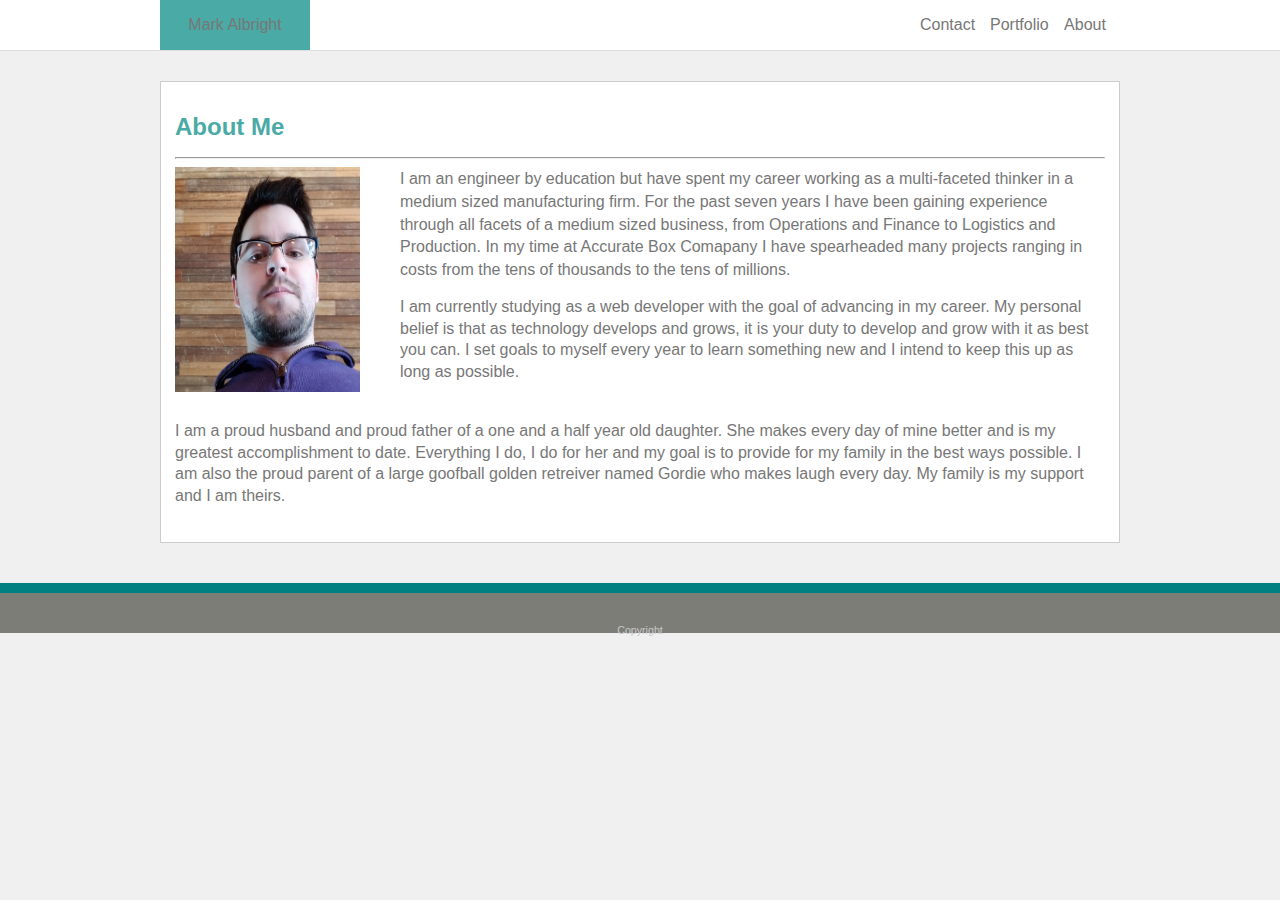
==== commit 8ea85952: "Class activity upload our public webpage" ====
--- a/index.html
+++ b/index.html
@@ -1,276 +1,62 @@
 <!DOCTYPE html>
 <html>
-    <link rel="stylesheet" href="asoiaf.css">
-    <script type="text/javascript" src="D:\Users\malbright\Documents\Personal Projects\Website\asoiaf\asoiaf.js"></script>
-  
-<title>A Visual Guide to A Song of Ice and Fire Contemporaries</title>
+<head>
+
+    <title>Mark Albright Portfolio</title>
+    <!--<link rel="stylesheet" type="text/css" href="assets/reset.css">-->
+    <link rel="stylesheet" type="text/css" href="assets/style.css">
+    
+</head> 
+
 <body>
-	
-		<label class="demoItem2"> -40</label>
-		<label>-35</label>
-		<label>-30</label>
-		<label>-25</label>
-		<label>-20</label>
-		<label>-15</label>
-		<label>-10</label>
-		<label>-5</label> 
-		<label>0</label>
-		<label>5</label>
-		<label>10</label>
-		<label>15</label>
-		<label>20</label>
-		<label>25</label>
-		<label>30</label>
-		<label>35</label>
-		<label>40</label>
-		<label>45</label>
-		<label>50</label>
-		<label>55</label>
-		<label>60</label>
-		<label>65</label>
-		<label>70</label>
-		<label>75</label>
-		<label>80</label>
-		<label>85</label>
-		<label>90</label>
-		<label>95</label>
-		<label>100</label>
-		<label>105</label>
-		<label>110</label>
-		<label>115</label>
-		<label>120</label>
-		<label>125</label>
-		<label>130</label>
-		<label>135</label>
-		<label>140</label>
-		<label>145</label>
-		<label>150</label>
-		<label>155</label>
-		<label>160</label>
-		<label>165</label>
-		<label>170</label>
-		<label>175</label>
-		<label>180</label>
-		<label>185</label>
-		<label>190</label>
-		<label>195</label>
-		<label>200</label>
-		<label>205</label>
-		<label>210</label>
-		<label>215</label>
-		<label>220</label>
-		<label>225</label>
-		<label>230</label>
-		<label>235</label>
-		<label>240</label>
-		<label>245</label>
-		<label>250</label>
-		<label>255</label>
-		<label>260</label>
-		<label>265</label>
-		<label>270</label>
-		<label>275</label>
-		<label>280</label>
-		<label>285</label>
-		<label>290</label>
-		<label>295</label>
-		<label>300</label>
-		
-	
-</body>
-<div id="targaryen" style="width:730px" class="visenya">Visenya Targaryen</div>
-<div id="targaryen" style="width:640px" class="aegon1"><div class="king">Aegon I Targaryen, The Conqueror</div></div>
-<div id="targaryen" style="width:360px" class="rhaenys">Rhaenys Targaryen</div>
-<div id="event" style="width:30px" class="conquest">Aegon's Conquest</div>
-<div id="event" style="width:90px" class="dorne1">1st Dornish War</div>
-<div id="targaryen" style="width:350px" class="aenys1"><div class="king">Aenys I Targaryen</div></div>
-<div id="targaryen" style="width:360px" class="maegor1"><div class="king">Maegor I Targaryen</div></div>
-<div id="westerling" style="width:200px" class="jeyne1">Jeyne Westerling</div>
-<div id="targaryen" style="width:690px" class="jaehaerys1"><div class="king">Jaehaerys I Targaryen</div></div>
-<div id="targaryen" style="width:640px" class="alysanne">Alysanne Targaryen</div>
-<div id="event" style="width:70px" class="faith">The Faith Millitant Uprising</div>
-<div id="targaryen" style="width:400px" class="aemon1">Aemon Targaryen</div>
-<div id="targaryen" style="width:520px" class="viserys1"><div class="king">Viserys I Targaryen</div></div>
-<div id="targaryen" style="width:330px" class="rhaenyra1">Rhaenyra Targaryen</div>
-<div id="event" style="width:10px" class="council1">Great Council of 101</div>
-<div id="targaryen" style="width:300px" class="aegon2"><div class="king">Aegon II Targaryen</div></div>
-<div id="targaryen" style="width:160px" class="daeron1">Daeron Targaryen</div>
-<div id="targaryen" style="width:370px" class="aegon3"><div class="king">Aegon III Targaryen</div></div>
-<div id="targaryen" style="width:500px" class="viserys2"><div class="king">Viserys II Targaryen</div></div>
-<div id="event" style="width:20px" class="dance">The Dance of the Dragons</div>
-<div id="targaryen" style="width:490px" class="aegon4"><div class="king">Aegon IV Targaryen</div></div>
-<div id="targaryen" style="width:470px" class="aemon2">Aemon Targaryen, the Dragonknight</div>
-<div id="targaryen" style="width:460px" class="naerys">Naerys Targaryen</div>
-<div id="targaryen" style="width:180px" class="daeron2"><div class="king">Daeron I Targaryen, The Young Dragon</div></div>
-<div id="targaryen" style="width:270px" class="baelor1"><div class="king">Baelor I Targaryen</div></div>
-<div id="event" style="width:140px" class="dorne2">Daeron conquers Dorne</div>
-<div id="targaryen" style="width:560px" class="daeron3"><div class="king">Daeron II Targaryen</div></div>
-<div id="blackfyre" style="width:260px" class="daemon1">Daemon I Blackfyre</div>
-<div id="targaryen" style="width:390px" class="baelor2">Baelor Targaryen Breakspear</div>
-<div id="targaryen" style="width:490px" class="aerys1"><div class="king">Aerys I Targaryen</div></div>
-<div id="bittersteel" style="width:690px" class="bittersteel">Aegor Rivers, Bittersteel</div>
-<div id="targaryen" style="width:590px" class="maekar1"><div class="king">Maekar I Targaryen</div></div>
-<div id="bloodraven" style="width:1250px" class="bloodraven">Brynden Rivers</div>
-<div id="blackfyre" style="width:310px" class="daemon2">Daemon II Blackfyre</div>
-<div id="targaryen" style="width:410px" class="aerion">Aerion Targaryen</div>
-<div id="duncan" style="width:680px" class="serduncan">Duncan the Tall</div>
-<div id="event" style="width:10px" class="blackfyre1">First Blackfyre Rebellion</div>
-<div id="targaryen" style="width:1020px" class="aemon3">Aemon Targaryen</div>
-<div id="targaryen" style="width:590px" class="aegon5"><div class="king">Aegon V Targaryen</div></div>
-<div id="frey" style="width:920px" class="walder1">Walder Frey</div>
-<div id="blackfyre" style="width:500px" class="maelys">Maelys Blackfyre</div>
-<div id="event" style="width:10px" class="blackfyre2">Second Blackfyre Rebellion</div>
-<div id="maester" style="width:840px" class="pycelle">Grand Maester Pycelle</div>
-<div id="arryn" style="width:810px" class="jonarryn">Jon Arryn</div>
-<div id="event" style="width:10px" class="blackfyre3">Third Blackfyre Rebellion</div>
-<div id="targaryen" style="width:390px" class="duncan">Duncan Targaryen</div>
-<div id="lannister" style="width:470px" class="tytos">Tytos Lannister</div>
-<div id="targaryen" style="width:370px" class="jaehaerys2"><div class="king">Jaehaerys II Targaryen</div></div>
-<div id="estermont" style="width:720px" class="eldon">Eldon Estermont</div>
-<div id="redwyne" style="width:720px" class="olenna">Olenna Redwyne</div>
-<div id="stark" style="width:520px" class="rickard">Rickard Stark</div>
-<div id="mormont" style="width:690px" class="jeor">Jeor Mormont</div>
-<div id="event" style="width:10px" class="council2">Great Council of 233</div>
-<div id="frey" style="width:660px" class="stevron">Stevron Frey</div>
-<div id="event" style="width:10px" class="blackfyre4">Fourth Blackfyre Rebellion</div>
-<div id="selmy" style="width:640px" class="barristan">Barristan Selmy</div>
-<div id="tully" style="width:620px" class="hoster">Hoster Tully</div>
-<div id="frey" style="width:630px" class="emmon">Emmon Frey</div>
-<div id="manderly" style="width:610px" class="wyman">Wyman Manderly</div>
-<div id="frey" style="width:600px" class="aenysfrey">Aenys Frey</div>
-<div id="lannister" style="width:580px" class="tywin">Tywin Lannister</div>
-<div id="tully" style="width:580px" class="blackfish">Brynden Tully</div>
-<div id="mormont" style="width:580px" class="maege">Maege Mormont</div>
-<div id="targaryen" style="width:390px" class="aerys2"><div class="king">Aerys II Targaryen</div></div>
-<div id="noye" style="width:560px" class="donal">Donal Noye</div>
-<div id="lannister" style="width:560px" class="kevan">Kevan Lannister</div>
-<div id="lannister" style="width:280px" class="joanna">Joanna Lannister</div>
-<div id="targaryen" style="width:390px" class="rhaella">Rhaella Targaryen</div>
-<div id="mallister" style="width:550px" class="denys">Denys Mallister</div>
-<div id="lannister" style="width:550px" class="genna">Genna Lannister</div>
-<div id="tarth" style="width:550px" class="selwyn">Selwyn Tarth</div>
-<div id="estermont" style="width:320px" class="cassana">Cassana Estermont</div>
-<div id="baratheon" style="width:320px" class="steffon">Steffon Baratheon</div>
-<div id="lannister" style="width:530px" class="stafford">Stafford Lannister</div>
-<div id="frey" style="width:540px" class="ryman">Ryman Frey</div>
-<div id="martell" style="width:530px" class="doran">Doran Martell</div>
-<div id="thorne" style="width:520px" class="alliser">Alliser Thorne</div>
-<div id="frey" style="width:500px" class="aegonfrey">Aegon Frey</div>
-<div id="whent" style="width:280px" class="minisa">Minisa Whent</div>
-<div id="lannister" style="width:350px" class="tygett">Tygett Lannister</div>
-<div id="tarly" style="width:500px" class="randyll">Randyll Tarly</div>
-<div id="mormont" style="width:470px" class="dacey">Dacey Mormont</div>
-<div id="manderly" style="width:480px" class="wylis">Wylis Manderly</div>
-<div id="mormont" style="width:460px" class="jorah">Jorah Mormont</div>
-<div id="lannister" style="width:360px" class="gerion">Gerion Lannister</div>
-<div id="martell" style="width:270px" class="elia">Elia Martell</div>
-<div id="greyjoy" style="width:430px" class="balon">Balon Greyjoy</div>
-<div id="tyrell" style="width:440px" class="mace">Mace Tyrell</div>
-<div id="martell" style="width:430px" class="oberyn">Oberyn Nymeros Martell</div>
-<div id="hotah" style="width:430px" class="areo">Areo Hotah</div>
-<div id="lannister" style="width:430px" class="damion">Damion Lannister</div>
-<div id="frey" style="width:410px" class="cleos">Cleos Frey</div>
-<div id="event" style="width:10px" class="summerhall">Tragedy of Summerhall</div>
-<div id="targaryen" style="width:240px" class="rhaegar">Rhaegar Targaryen</div>
-<div id="frey" style="width:410px" class="edwyn">Edwyn Frey</div>
-<div id="event" style="width:10px" class="ninepenny">War of the Ninepenny Kings</div>
-<div id="dayne" style="width:230px" class="arthur">Arthur Dayne</div>
-<div id="slynt" style="width:400px" class="janos">Janos Slynt</div>
-<div id="seaworth" style="width:400px" class="davos">Davos Seaworth</div>
-<div id="greyjoy" style="width:400px" class="euron">Euron Greyjoy</div>
-<div id="reed" style="width:400px" class="howland">Howland Reed</div>
-<div id="connington" style="width:400px" class="joncon">Jon Connington</div>
-<div id="corbray" style="width:400px" class="lyonel">Lyonel Corbray</div>
-<div id="bolton" style="width:400px" class="roose">Roose Bolton</div>
-<div id="frey" style="width:380px" class="tytosfrey">Tytos Frey</div>
-<div id="hollard" style="width:390px" class="dontos">Dontos Hollard</div>
-<div id="stark" style="width:200px" class="brandon">Brandon Stark</div>
-<div id="baratheon" style="width:360px" class="robert"><div class="king">Robert I Baratheon</div></div>
-<div id="frey" style="width:380px" class="merrett">Merrett Frey</div>
-<div id="stark" style="width:360px" class="ned">Eddard Stark</div>
-<div id="tully" style="width:350px" class="cat">Catelyn Tully</div>
-<div id="bronn" style="width:360px" class="bronn">Ser Bronn of the Blackwater</div>
-<div id="baratheon" style="width:360px" class="stannis">Stannis I Baratheon</div>
-<div id="greyjoy" style="width:360px" class="victarion">Victarion Greyjoy</div>
-<div id="dayne" style="width:180px" class="ashara">Ashara Dayne</div>
-<div id="stokeworth" style="width:350px" class="falyse">Falyse Stokeworth</div>
-<div id="clegane" style="width:350px" class="gregor">Gregor Clegane</div>
-<div id="stokeworth" style="width:350px" class="lollys">Lollys Stokeworth</div>
-<div id="stark" style="width:170px" class="lyanna">Lyanna Stark</div>
-<div id="lannister" style="width:340px" class="cersei">Cersei Lannister</div>
-<div id="lannister" style="width:340px" class="jaime">Jaime Lannister</div>
-<div id="dondarrion" style="width:320px" class="beric">Beric Dondarrion</div>
-<div id="tully" style="width:330px" class="lysa">Lysa Tully</div>
-<div id="stark" style="width:330px" class="benjen">Benjen Stark</div>
-<div id="baelish" style="width:320px" class="petyr">Petyr Baelish</div>
-<div id="greyjoy" style="width:310px" class="aeron">Aeron Greyjoy</div>
-<div id="dayne" style="width:310px" class="allyria">Allyria Dayne</div>
-<div id="clegane" style="width:300px" class="sandor">Sandor Clegane</div>
-<div id="frey" style="width:300px" class="blackwalder">Black Walder Frey</div>
-<div id="tully" style="width:300px" class="edmure">Edmure Tully</div>
-<div id="dayne" style="width:300px" class="gerold">Gerold Dayne</div>
-<div id="tyrell" style="width:300px" class="willas">Willas Tyrell</div>
-<div id="sand" style="width:290px" class="obara">Obara Sand</div>
-<div id="lannister" style="width:270px" class="daven">Daven Lannister</div>
-<div id="lannister" style="width:270px" class="tyrion">Tyrion Lannister</div>
-<div id="sand" style="width:260px" class="nymeria">Nymeria Sand</div>
-<div id="connington" style="width:260px" class="ronnet">Ronnet Connington</div>
-<div id="greyjoy" style="width:250px" class="asha">Asha Greyjoy</div>
-<div id="sand" style="width:250px" class="daemonsand">Daemon Sand</div>
-<div id="targaryen" style="width:220px" class="viserys3">Viserys III Targaryen</div>
-<div id="martell" style="width:240px" class="arianne">Arianne Martell</div>
-<div id="sand" style="width:240px" class="tyene">Tyene Sand</div>
-<div id="event" style="width:10px" class="duskendale">Defiance of Duskendale</div>
-<div id="baratheon" style="width:220px" class="renly">Renly I Baratheon</div>
-<div id="tyrell" style="width:230px" class="garlan">Garlan Tyrell</div>
-<div id="royce" style="width:190px" class="waymar">Waymar Royce</div>
-<div id="greyjoy" style="width:220px" class="theon">Theon Greyjoy</div>
-<div id="bolton" style="width:180px" class="domeric">Domeric Bolton</div>
-<div id="frey" style="width:200px" class="tion">Tion Frey</div>
-<div id="myastone" style="width:210px" class="mya">Mya Stone</div>
-<div id="targaryen" style="width:30px" class="rhaenys2">Rhaenys Targaryen</div>
-<div id="tarth" style="width:200px" class="brienne">Brienne Tarth</div>
-<div id="sand" style="width:200px" class="sarella">Sarella Sand</div>
-<div id="targaryen" style="width:20px" class="aegon6">Aegon Targaryen</div>
-<div id="frey" style="width:190px" class="petyrfrey">Petyr Frey</div>
-<div id="martell" style="width:190px" class="quentyn">Quentyn Martell</div>
-<div id="flowers" style="width:190px" class="falia">Falia Flowers</div>
-<div id="hardyng" style="width:190px" class="harrold">Harrold Hardyng</div>
-<div id="event" style="width:10px" class="rebellion">Robert's Rebellion</div>
-<div id="lannister" style="width:180px" class="lancel">Lancel Lannister</div>
-<div id="tyrell" style="width:180px" class="loras">Loras Tyrell</div>
-<div id="bolton" style="width:180px" class="ramsay">Ramsay Bolton</div>
-<div id="frey" style="width:180px" class="roslin">Roslin Frey</div>
-<div id="stark" style="width:160px" class="robb">Robb I Stark</div>
-<div id="jonsnow" style="width:170px" class="jonsnow">Jon Snow</div>
-<div id="westerling" style="width:170px" class="jeyne2">Jeyne Westerling</div>
-<div id="tyrell" style="width:170px" class="margaery">Margaery Tyrell</div>
-<div id="reed" style="width:170px" class="meera">Meera Reed</div>
-<div id="tarly" style="width:170px" class="sam">Samwell Tarly</div>
-<div id="karstark" style="width:160px" class="alysannek">Alys Karstark</div>
-<div id="targaryen" style="width:160px" class="daenerys">Daenerys I Targaryen</div>
-<div id="lannister" style="width:140px" class="willem">Willem Lannister</div>
-<div id="sand" style="width:150px" class="eliasand">Elia Sand</div>
-<div id="lannister" style="width:150px" class="martyn">Martyn Lannister</div>
-<div id="lannister" style="width:130px" class="tyrek">Tyrek Lannister</div>
-<div id="baratheon" style="width:140px" class="joffrey"><div class="king">Joffrey I Baratheon</div></div>
-<div id="reed" style="width:140px" class="jojen">Jojen Reed</div>
-<div id="stark" style="width:140px" class="sansa">Sansa Stark</div>
-<div id="tarly" style="width:130px" class="dickon">Dickon Tarly</div>
-<div id="dayne" style="width:130px" class="edric">Edric Dayne</div>
-<div id="storm" style="width:130px" class="edricstorm">Edric Storm</div>
-<div id="sand" style="width:130px" class="obella">Obella Sand</div>
-<div id="martell" style="width:130px" class="trystane">Trystane Martell</div>
-<div id="event" style="width:10px" class="greyjoy">Greyjoy's Rebellion</div>
-<div id="stark" style="width:110px" class="arya">Arya Stark</div>
-<div id="baratheon" style="width:110px" class="shireen">Shireen Baratheon</div>
-<div id="stark" style="width:100px" class="bran">Brandon Stark</div>
-<div id="baratheon" style="width:100px" class="myrcella">Myrcella Baratheon</div>
-<div id="baratheon" style="width:90px" class="tommen"><div class="king">Tommen I Baratheon</div></div>
-<div id="arryn" style="width:80px" class="sweetrobin">Robert Arryn</div>
-<div id="sand" style="width:70px" class="loreza">Loreza Sand</div>
-<div id="stark" style="width:50px" class="rickon">Rickon Stark</div>
-<div id="event" style="width:20px" class="kings5">War of the Five Kings</div>
+    <!--Header bar across the top of the page-->
+    <div id="header">
+        <div id="inner">
+            <div id="name">
+                <p><a href="index.html">Mark Albright</a></p>
+            </div>
+            <div class="about">
+                <p>About</p>
+            </div>
+            <div class="folio">
+                <p><a href="portfolio.html">Portfolio</a></p>
+            </div>
+            <div class="contact">
+                <p><a href="contact.html">Contact</a></p>
+            </div>
+        </div>
+    </div>
+    
+
+    <!--Bio page including picture-->
+    <div id="bio">
+        <h2 style="color: #4aaaa5">About Me</h2>
+        <hr>
+
+        
+
+        <p class="tab">
+            <img src = "assets/bio.jpg" alt = "Me" class="bioimage">
+            I am an engineer by education but have spent my career working as a multi-faceted thinker in a medium sized manufacturing firm.  For the past seven years I have been gaining experience through all facets of a medium sized business, from Operations and Finance to Logistics and Production.  In my time at Accurate Box Comapany I have spearheaded many projects ranging in costs from the tens of thousands to the tens of millions.
+        </p>
+        <br>
+        
+        <p>
+            I am currently studying as a web developer with the goal of advancing in my career.  My personal belief is that as technology develops and grows, it is your duty to develop and grow with it as best you can.  I set goals to myself every year to learn something new and I intend to keep this up as long as possible.
+        </p>
+        <br>
+        
+        <p class="end">
+            I am a proud husband and proud father of a one and a half year old daughter.  She makes every day of mine better and is my greatest accomplishment to date.  Everything I do, I do for her and my goal is to provide for my family in the best ways possible.  I am also the proud parent of a large goofball golden retreiver named Gordie who makes laugh every day.  My family is my support and I am theirs.
+        </p>
+        <br>
+
+    </div>
+
+    <!--Footer at the bottom of the page-->
+    <div class="foot">
+        <p class="footnote">Copyright</p>
+    </div>
 
 
 
@@ -284,47 +70,12 @@
 
 
 
+</body>
+    
 
 
 
-
-
-
-
-
-
-
-
-
-
-
-
-
-
-
-
-
-
-
-
-
-
-
-
-
-
-
-
-
-
-
-
-
-
-
-
-
-
-
+    
+        
 
 </html>--- a/assets/style.css
+++ b/assets/style.css
@@ -0,0 +1,256 @@
+#bio {
+    
+    width: 960px;
+    margin: 0 auto;
+    background-color: #ffffff;
+    padding: 14px;
+    border: 0.5px solid #cccccc;
+    line-height: 135%;
+    margin-bottom: 40px;
+}
+
+body{
+    background-color: #f0f0f0;
+}
+
+html, body, div, span, applet, object, iframe,
+h1, h2, h3, h4, h5, h6, p, blockquote, pre,
+a, abbr, acronym, address, big, cite, code,
+del, dfn, em, img, ins, kbd, q, s, samp,
+small, strike, strong, sub, sup, tt, var,
+b, u, i, center,
+dl, dt, dd, ol, ul, li,
+fieldset, form, label, legend,
+table, caption, tbody, tfoot, thead, tr, th, td,
+article, aside, canvas, details, embed, 
+figure, figcaption, footer, hgroup, 
+menu, nav, output, ruby, section, summary,
+time, mark, audio, video {
+    font-family: Arial, Helvetica Neue, Helvetica, sans-serif;
+    color: #777777;
+    border-color: #dddddd
+}
+
+#header {
+    background-color: #ffffff;
+    overflow: hidden;
+    width: 100%;   
+    margin: 0 auto;
+    border-bottom: 1px solid #dddddd;
+    margin-bottom: 30px;
+    color: white;
+  }
+
+#inner {
+    width: 960px;
+    margin: 0 auto;
+    color: #e9e9e9;
+}
+  
+ 
+  
+  #name{
+      float: left;
+      width: 150px;
+      height: 50px;      
+      text-align: center;
+      background-color: #4aaaa5;
+      color: white;
+
+  }
+  .about{
+      float: right;
+      width: 70px;
+      height: 50px;
+      padding-left: 10px;
+      padding-right: 10px;
+      text-align: center;
+      vertical-align: middle;
+
+  }
+  .folio{
+      float: right;
+      width: 70px;
+      height: 50px;
+      padding-left: 10px;
+      padding-right: 10px;
+      text-align: center;
+
+  }
+.contact{
+    float: right;
+    width: 70px;
+    height: 50px;
+    padding-left: 10px;
+    padding-right: 10px;
+    text-align: center;
+
+}
+
+p {
+    vertical-align: middle;
+}
+
+.tab {
+    
+    display: inline;
+}
+
+.bioimage {
+	width: 225px;
+    height: 225px;
+    float: left;
+    padding-right: 40px;
+   
+}
+
+.end {
+    margin: 0;
+}
+
+.foot {
+    background-color: rgb(125,125,120);
+    color: white;
+    text-align: center;
+    height: 50px;
+    border-top: 10px solid teal;
+    font-size: 8pt;
+   
+    
+}
+
+.footnote {
+    padding-top: 20px;
+    color: rgb(200,200,200);
+}
+
+a {
+    text-decoration: none;
+}
+
+.textarea {
+    width: 935px;
+    height: 200px;
+    margin: 0 auto;
+}
+
+input[type=submit] {
+    font-size: 14pt;
+    background-color: #4aaaa5;
+    padding: 6px;
+}
+
+.form {
+    padding-top: 6px;
+    padding-bottom: 6px;
+}
+
+* {
+    box-sizing: border-box;
+}
+
+body {
+    margin: 0;
+    font-family: Arial;
+}
+
+.header {
+    text-align: center;
+    padding: 32px;
+}
+
+.gallery {
+    width: 800px;
+    margin: 0 auto;
+   
+}
+
+.galleryimage {
+    width: 400px;
+    height: 225px;
+    padding: 8px;
+    
+}
+
+#ageraimg {
+    position: absolute;
+    top: 80px;
+    left: 100px;
+}
+
+#vulcanimg {
+    position: absolute;
+    top: 80px;
+    left: 500px;
+}
+
+#zondaimg {
+    position: absolute;
+    top: 305px;
+    left: 100px;
+}
+
+#gtimg {
+    position: absolute;
+    top: 305px;
+    left: 500px;
+}
+
+#chironimg {
+    position: absolute;
+    top: 530px;
+    left: 100px;
+}
+
+#p1img {
+    position: absolute;
+    top: 530px;
+    left: 500px;
+}
+
+.bannerbar {
+    
+    background-color: #4aaaa5;
+    color: #e9e9e9;
+    width: 384px;
+    height: 28px;
+    text-align: center;
+    padding-top: 6px;
+
+}
+
+#agera {
+    position: absolute;
+    left: 108px;
+    top: 250px;
+}
+
+#vulcan {
+    position: absolute;
+    top: 250px;
+    left: 508px;
+}
+
+#zonda {
+    position: absolute;
+    top: 475px;
+    left: 108px;
+}
+
+#gt3{
+    position: absolute;
+    top: 475px;
+    left: 508px;
+}
+
+#chiron{
+    position: absolute;
+    top: 700px;
+    left: 108px;
+}
+
+#p1 {
+    position: absolute;
+    top: 700px;
+    left: 508px;
+}
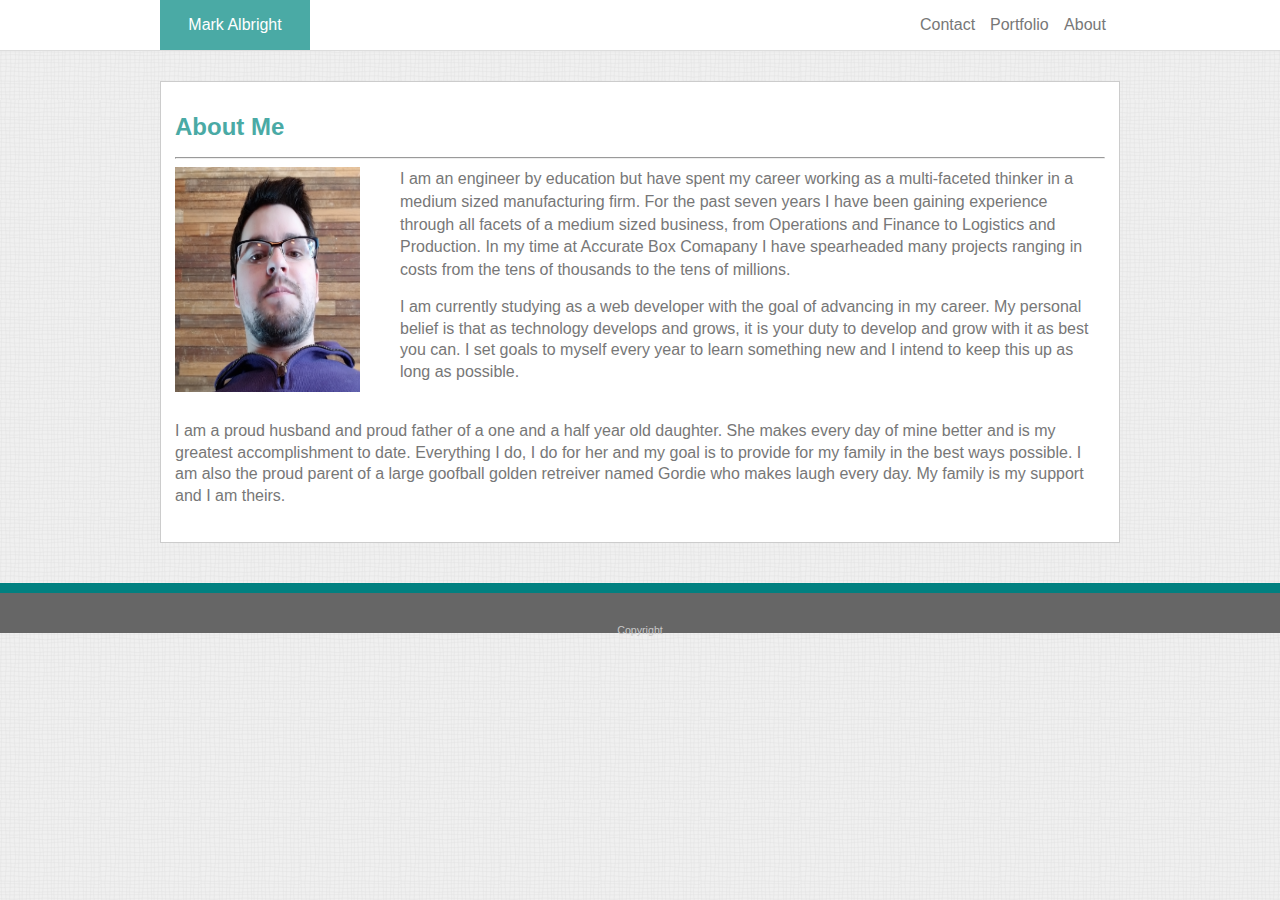
==== commit 05839c80: "Homework Submission published page" ====
--- a/index.html
+++ b/index.html
@@ -13,7 +13,7 @@
     <div id="header">
         <div id="inner">
             <div id="name">
-                <p><a href="index.html">Mark Albright</a></p>
+                <p><a href="index.html"  style="color:white">Mark Albright</a></p>
             </div>
             <div class="about">
                 <p>About</p>
--- a/assets/style.css
+++ b/assets/style.css
@@ -11,10 +11,11 @@
 
 body{
     background-color: #f0f0f0;
+    background-image: url("wavegrid.png");
 }
 
 html, body, div, span, applet, object, iframe,
-h1, h2, h3, h4, h5, h6, p, blockquote, pre,
+h1, h3, h4, h5, h6, p, blockquote, pre,
 a, abbr, acronym, address, big, cite, code,
 del, dfn, em, img, ins, kbd, q, s, samp,
 small, strike, strong, sub, sup, tt, var,
@@ -109,7 +110,7 @@
 }
 
 .foot {
-    background-color: rgb(125,125,120);
+    background-color: #666666;
     color: white;
     text-align: center;
     height: 50px;
@@ -162,7 +163,9 @@
 .gallery {
     width: 800px;
     margin: 0 auto;
-   
+    position: relative;
+    background-color: #ffffff
+    border: 0.5px solid #cccccc;   
 }
 
 .galleryimage {
@@ -172,85 +175,91 @@
     
 }
 
+/* Gallery Image Styling */
+
 #ageraimg {
-    position: absolute;
-    top: 80px;
-    left: 100px;
-}
-
-#vulcanimg {
-    position: absolute;
-    top: 80px;
-    left: 500px;
+    float: left;
+    z-index: -1;
 }
 
 #zondaimg {
-    position: absolute;
-    top: 305px;
-    left: 100px;
-}
-
-#gtimg {
-    position: absolute;
-    top: 305px;
-    left: 500px;
+    float: left;
 }
 
 #chironimg {
-    position: absolute;
-    top: 530px;
-    left: 100px;
-}
-
-#p1img {
-    position: absolute;
-    top: 530px;
-    left: 500px;
-}
-
-.bannerbar {
-    
-    background-color: #4aaaa5;
-    color: #e9e9e9;
-    width: 384px;
-    height: 28px;
-    text-align: center;
-    padding-top: 6px;
-
-}
+    float: left;
+}
+
+/* Banner Styling */
 
 #agera {
     position: absolute;
-    left: 108px;
     top: 250px;
+    left: 22px;
+    width: 384px;
+    height: 23px;
+    text-align: center;
+    padding-top: 3px;
+    background-color: #4aaaa5;
+    color: white;
 }
 
 #vulcan {
     position: absolute;
     top: 250px;
-    left: 508px;
+    left: 422px;
+    width: 384px;
+    height: 23px;
+    text-align: center;
+    padding-top: 3px;
+    background-color: #4aaaa5;
+    color: white;
 }
 
 #zonda {
     position: absolute;
     top: 475px;
-    left: 108px;
-}
-
-#gt3{
+    left: 22px;
+    width: 384px;
+    height: 23px;
+    text-align: center;
+    padding-top: 3px;
+    background-color: #4aaaa5;
+    color: white;
+}
+
+#gt3 {
     position: absolute;
     top: 475px;
-    left: 508px;
-}
-
-#chiron{
+    left: 422px;
+    width: 384px;
+    height: 23px;
+    text-align: center;
+    padding-top: 3px;
+    background-color: #4aaaa5;
+    color: white;
+}
+
+#chiron {
     position: absolute;
     top: 700px;
-    left: 108px;
+    left: 22px;
+    width: 384px;
+    height: 23px;
+    text-align: center;
+    padding-top: 3px;
+    background-color: #4aaaa5;
+    color: white;
 }
 
 #p1 {
     position: absolute;
     top: 700px;
-    left: 508px;
-}
+    left: 422px;
+    width: 384px;
+    height: 23px;
+    text-align: center;
+    padding-top: 3px;
+    background-color: #4aaaa5;
+    color: white;
+}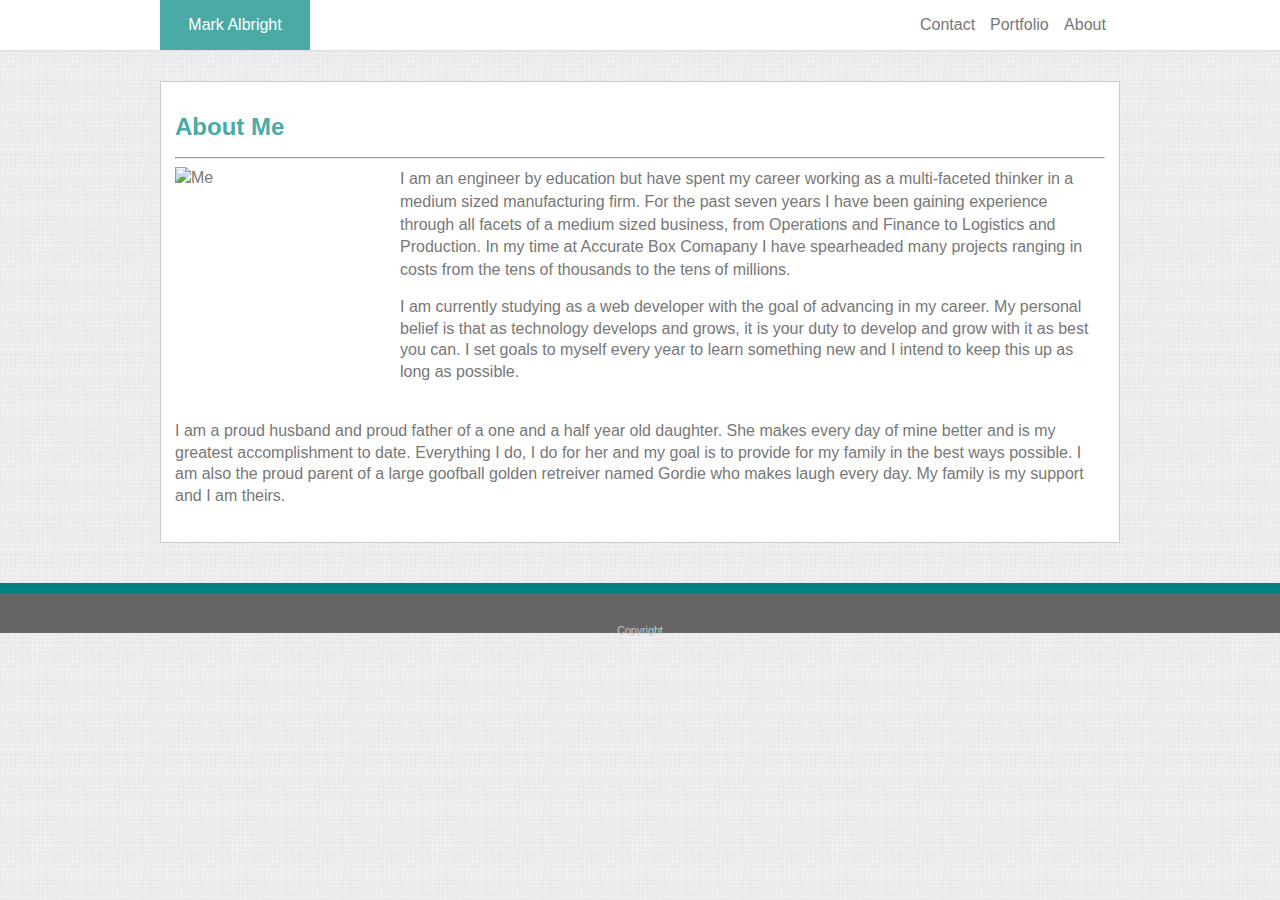
==== commit 8eb44163: "Added viewport meta tag" ====
--- a/index.html
+++ b/index.html
@@ -5,7 +5,7 @@
     <title>Mark Albright Portfolio</title>
     <!--<link rel="stylesheet" type="text/css" href="assets/reset.css">-->
     <link rel="stylesheet" type="text/css" href="assets/style.css">
-    
+    <meta name="viewport" content="width=device-width, initial-scale=1">
 </head> 
 
 <body>
